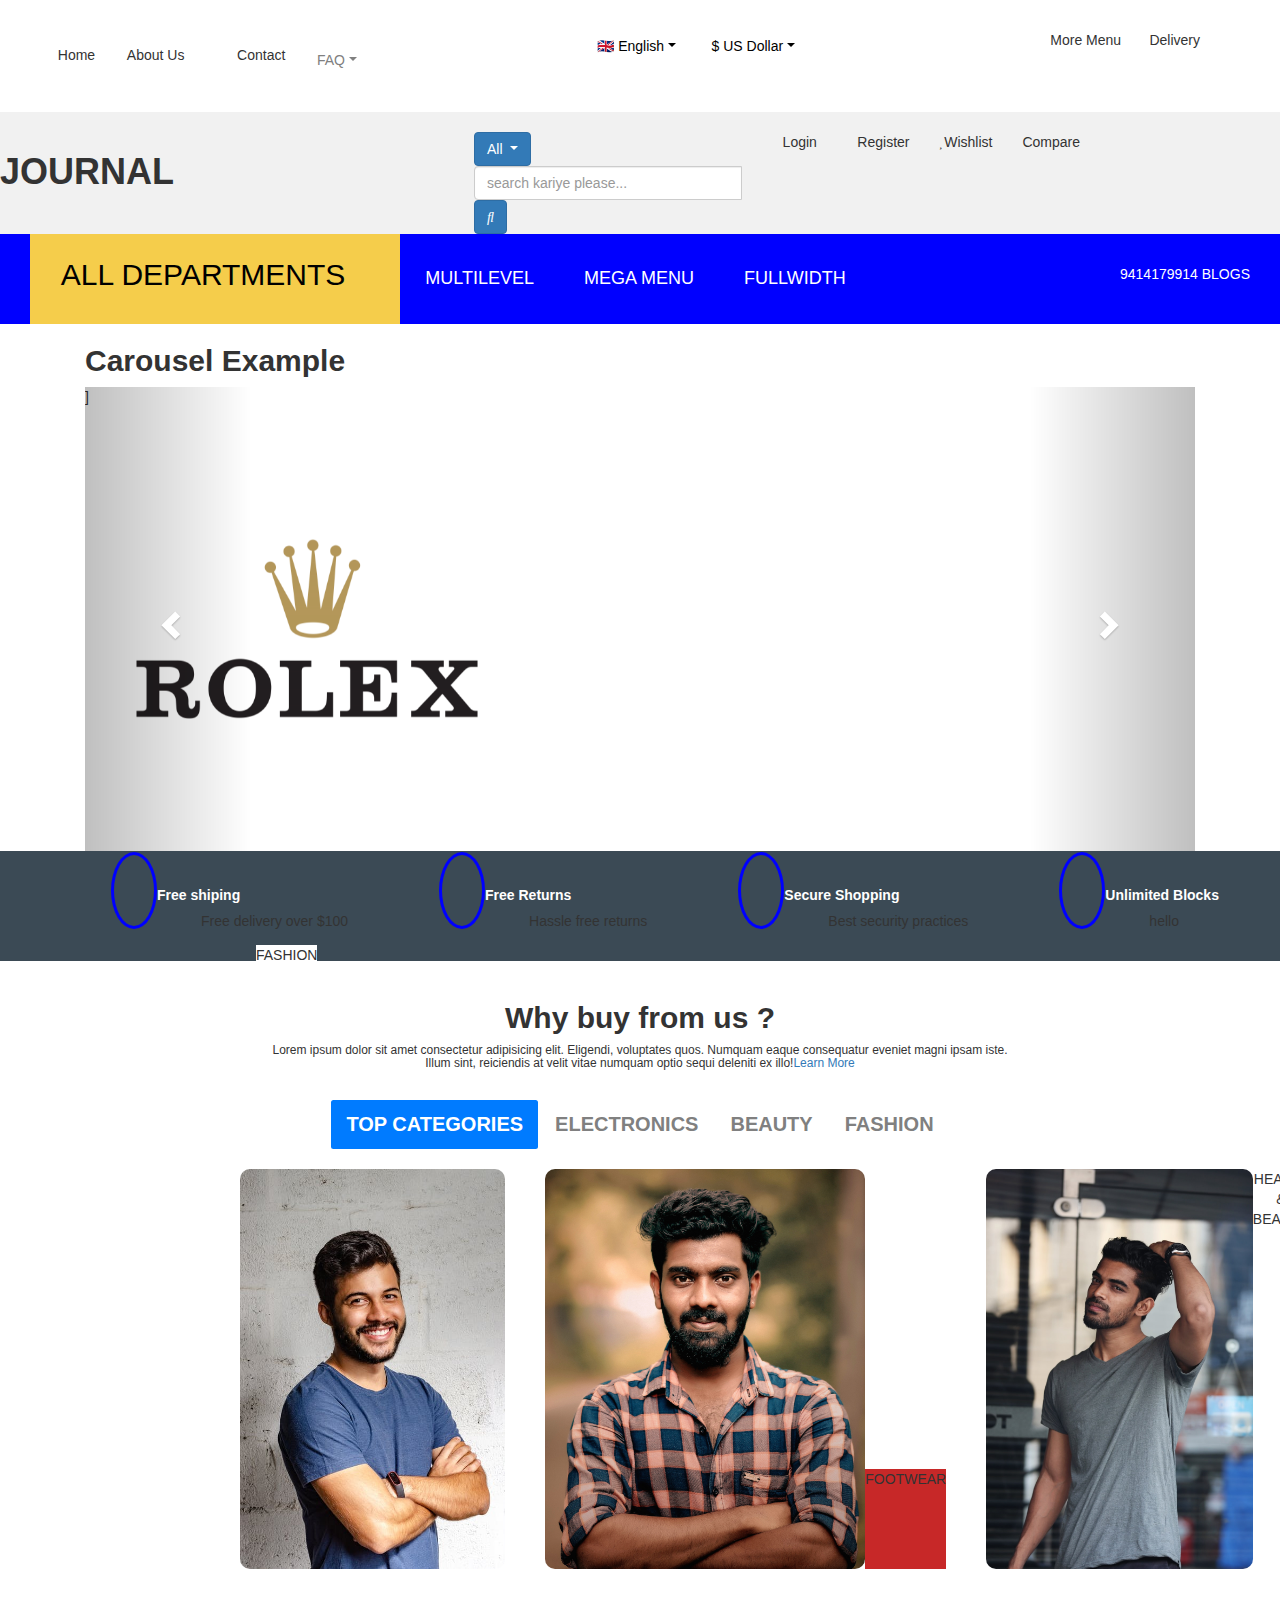
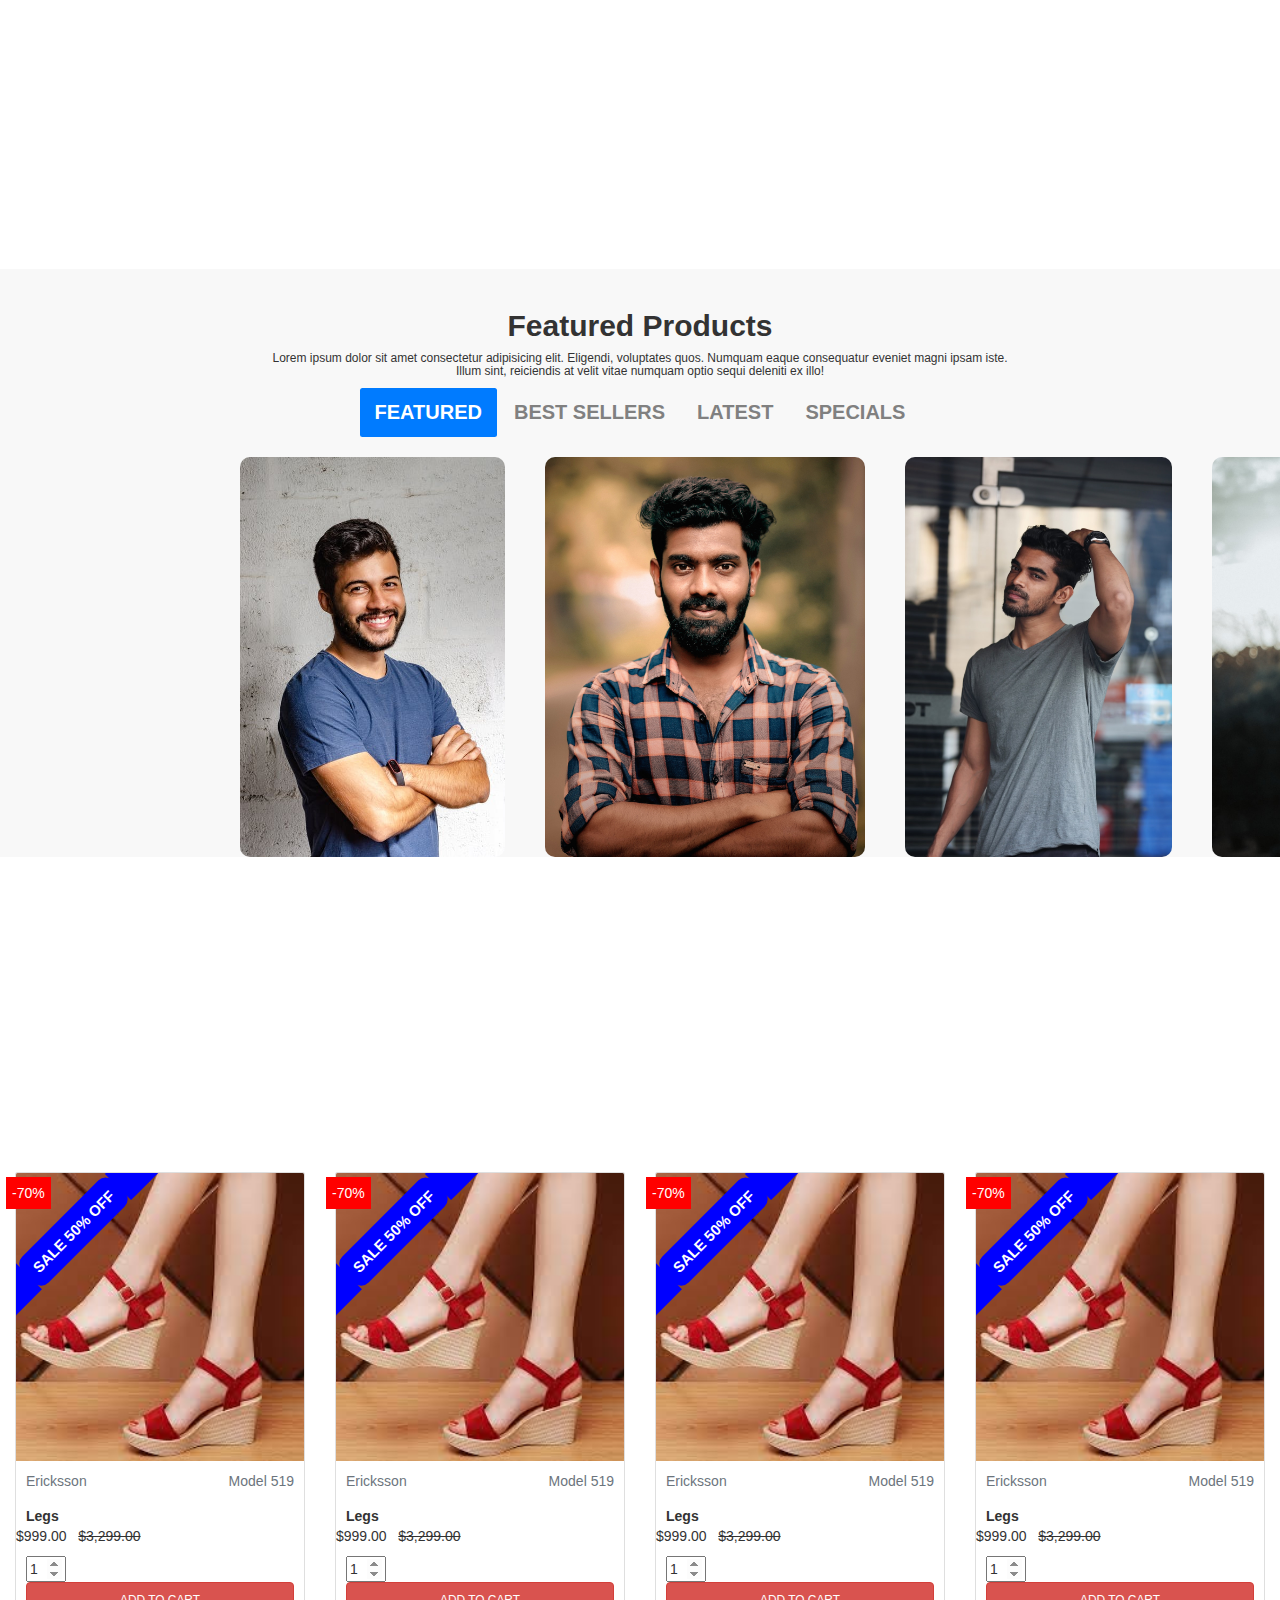
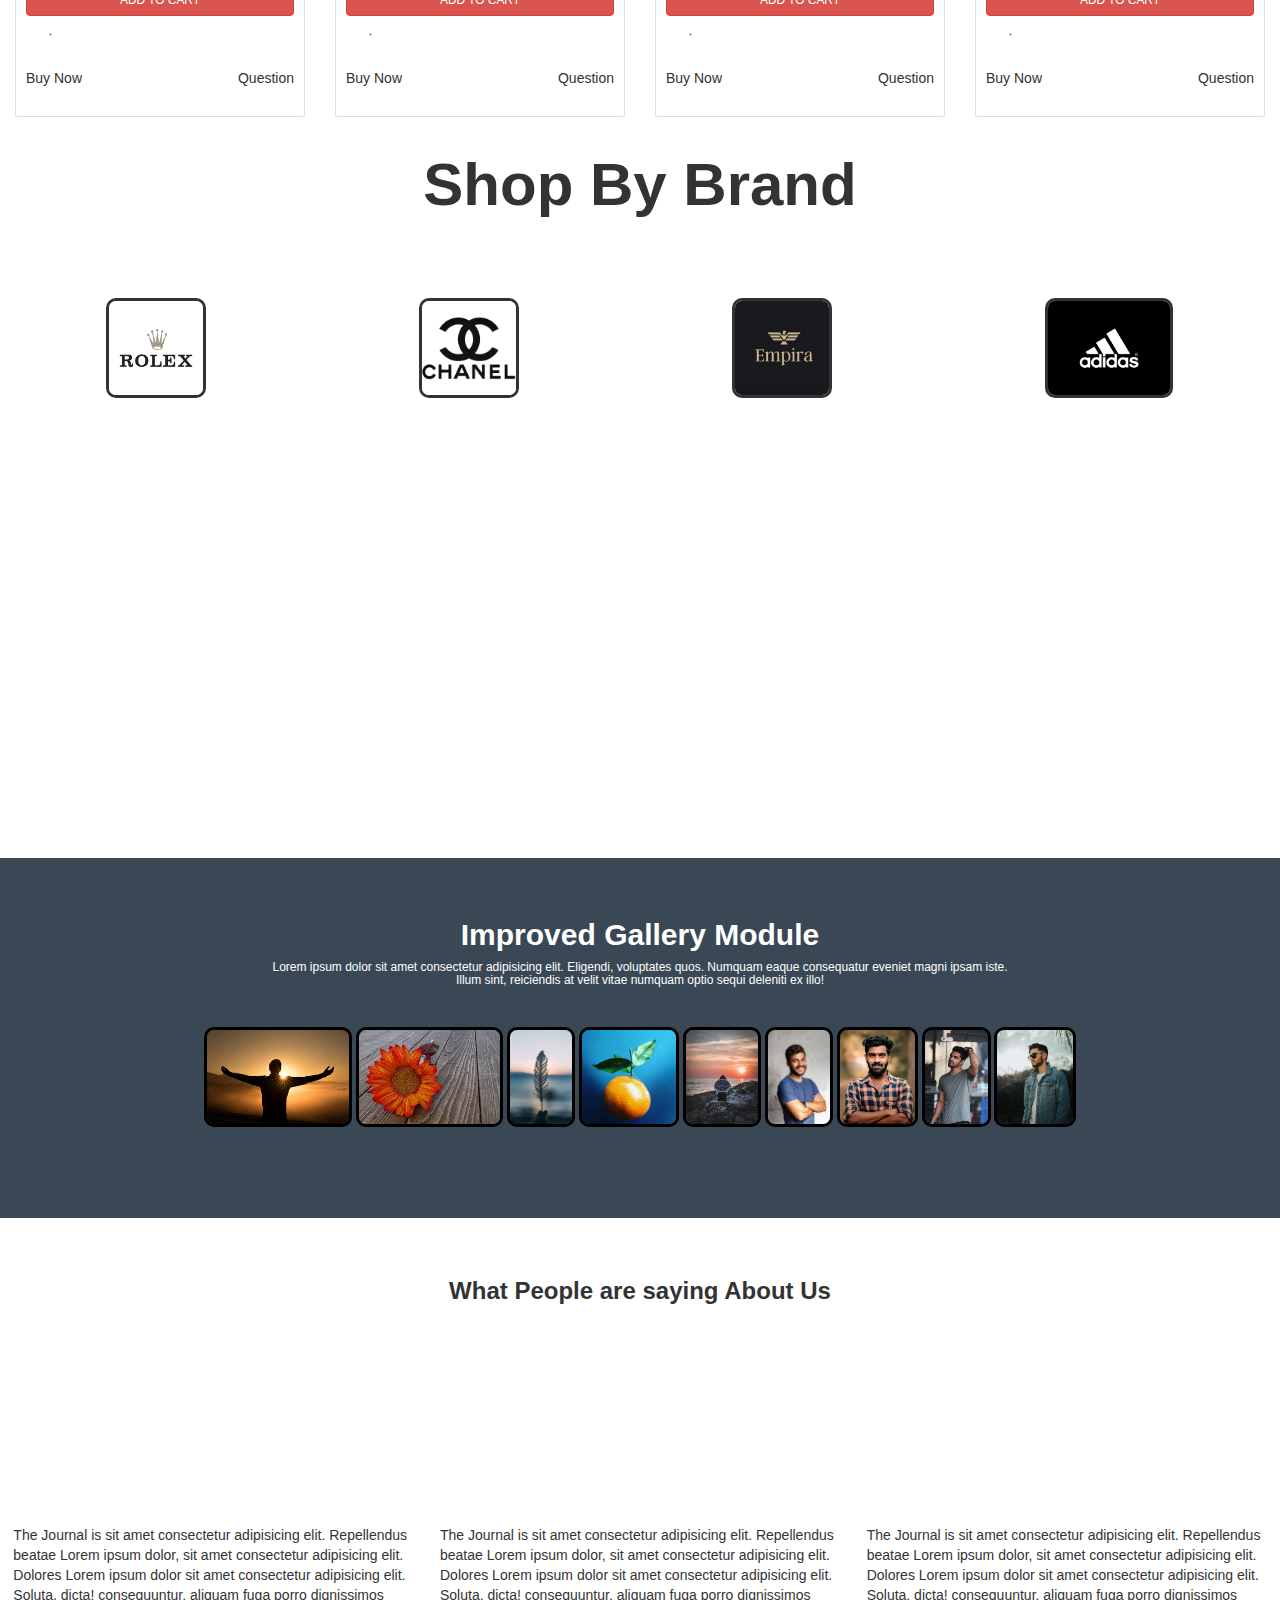
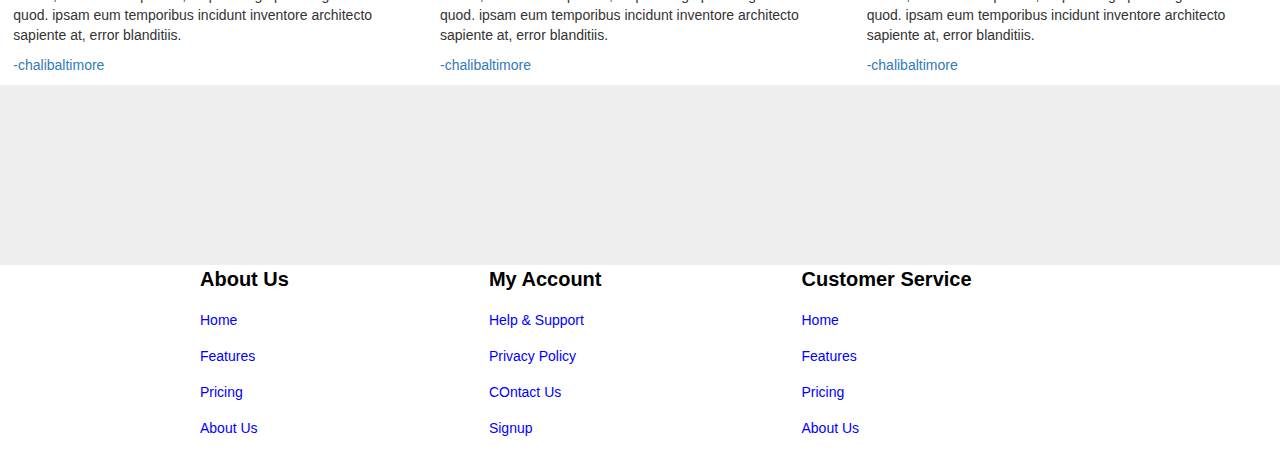
==== index.html @ fedacd88 "Add files via upload" ====
<!DOCTYPE html>
<html lang="en">
<head>
    <meta charset="UTF-8">
    <meta http-equiv="X-UA-Compatible" content="IE=edge">
    <meta name="viewport" content="width=device-width, initial-scale=1.0">
    <link rel="stylesheet" href="https://cdnjs.cloudflare.com/ajax/libs/font-awesome/6.1.1/css/all.min.css"
    integrity="sha512-KfkfwYDsLkIlwQp6LFnl8zNdLGxu9YAA1QvwINks4PhcElQSvqcyVLLD9aMhXd13uQjoXtEKNosOWaZqXgel0g=="
    crossorigin="anonymous" referrerpolicy="no-referrer" />
    
     <link rel="stylesheet" href="https://cdnjs.cloudflare.com/ajax/libs/font-awesome/4.7.0/css/font-awesome.min.css">
     <link rel="stylesheet" href="https://cdn.jsdelivr.net/npm/bootstrap@4.6.1/dist/css/bootstrap.min.css">
		<script src="https://cdn.jsdelivr.net/npm/jquery@3.6.0/dist/jquery.slim.min.js"></script>
		<script src="https://cdn.jsdelivr.net/npm/popper.js@1.16.1/dist/umd/popper.min.js"></script>
		<script src="https://cdn.jsdelivr.net/npm/bootstrap@4.6.1/dist/js/bootstrap.bundle.min.js"></script>
        <link rel="stylesheet" href="https://maxcdn.bootstrapcdn.com/bootstrap/3.4.1/css/bootstrap.min.css">
        <link rel="stylesheet" href="https://maxcdn.bootstrapcdn.com/bootstrap/3.4.1/css/bootstrap.min.css">
        <script src="https://ajax.googleapis.com/ajax/libs/jquery/3.6.3/jquery.min.js"></script>
        <script src="https://maxcdn.bootstrapcdn.com/bootstrap/3.4.1/js/bootstrap.min.js"></script>
     <link rel="stylesheet" href="style.css">
    <title>Document</title>
</head>
<body>
    <header>
        <div class="four">
            <a><i class="fa-solid fa-house fa-2x"></i>&nbsp;&nbsp;Home</a>
            <a><i class="fa-solid fa-award fa-2x"></i>&nbsp;&nbsp;About Us</a>
            <a><i class="fa-regular fa-envelope fa-2x"></i>&nbsp;&nbsp;Contact</a>
            <a class="btn btn-secondary dropdown-toggle" id="dropdownMenuButton" data-toggle="dropdown" aria-haspopup="true" aria-expanded="false"><i class="fa-sharp fa-regular fa-circle-question fa-2x"></i>&nbsp;&nbsp;FAQ</a>
        </div>
        <div class="drop">
            <a class="btn btn-secondary dropdown-toggle" id="dropdownMenuButton" data-toggle="dropdown" aria-haspopup="true" aria-expanded="false"> &#127468;&#127463; English</a>
            <a class="btn btn-secondary dropdown-toggle" id="dropdownMenuButton" data-toggle="dropdown" aria-haspopup="true" aria-expanded="false">$ US Dollar</a>
        </div>
        <div class="menu">
            <a><i class="fa-solid fa-user "></i><i class="fa-solid fa-bars"></i>  More Menu</a>
            <a><i class="fa-sharp fa-solid fa-truck"></i> Delivery</a>

        </div>
    </header>

    <div class="sec_1">
        <div class="journal">
            <h1>JOURNAL</h1>
        </div>
        <div class="input-group">
            <div>
            <button type="button" class="btn btn-primary dropdown-toggle" id="dropdownMenuButton" data-toggle="dropdown" aria-haspopup="true" aria-expanded="false">
                All
            </button>
            </div>  
            <div class="form-outline">
              <input type="search" id="form1" class="form-control" placeholder="search kariye please..."/>
              <label class="form-label" for="form1" placeholder="searchhh"></label>
            </div>
            <div class="srch_btn">
            <button type="button" class="btn btn-primary">
              <i class="fas fa-search"></i>
            </button>
            </div>
        </div>
        <div class="handle">
            <a><i class="fa-solid fa-user"></i>Login</a>
            <a><i class="fa-solid fa-pencil"></i>Register</a>
            <a><i class="fa-regular fa-heart"></i>Wishlist</a>
            <a><i class="fa-solid fa-arrow-right-arrow-left"></i>Compare</a>
        </div>
    </div>
    <div class="blue">
        <div class="dep_secs">
        <a class="dep"><i class="fa-solid fa-bars"></i> ALL DEPARTMENTS</a>
        <h4>MULTILEVEL</h4>
        <h4>MEGA MENU</h4>
        <h4>FULLWIDTH</h4>
        </div>
        <div class="blue_right">
            <a><i class="fa-solid fa-phone-volume"></i> 9414179914</a>
            <a><i class="fa-solid fa-message"></i> BLOGS</a>
        </div>
    </div>
    <div class="container" >
        <h2>Carousel Example</h2>
        <div id="myCarousel" class="carousel slide" data-ride="carousel">
          <!-- Indicators -->
          <ol class="carousel-indicators">
            <li data-target="#myCarousel" data-slide-to="0" class="active"></li>
            <li data-target="#myCarousel" data-slide-to="1"></li>
            <li data-target="#myCarousel" data-slide-to="2"></li>
          </ol>
      
          <!-- Wrapper for slides -->
          <div class="carousel-inner">
]           <div class="item active">
              <img src="rolex.png" alt="Los Angeles" style="width:40%; height: 60%;" >
            </div>
            <div class="item ">
              <img src="rolex.png" alt="Los Angeles" style="width:40%; height: 60%;">
              </div>
            <div class="item">
              <img src="rolex.png" alt="Los Angeles" style="width:40%; height: 60%;">
            </div>
          </div>
      
          <!-- Left and right controls -->
          <a class="left carousel-control" href="#myCarousel" data-slide="prev">
            <span class="glyphicon glyphicon-chevron-left"></span>
            <span class="sr-only">Previous</span>
          </a>
          <a class="right carousel-control" href="#myCarousel" data-slide="next">
            <span class="glyphicon glyphicon-chevron-right"></span>
            <span class="sr-only">Next</span>
          </a>
        </div>
      </div>
      </div>
    <div class="frees">
        <div class="listt">
            <i class="fa-solid fa-truck-fast fa-2x"></i>
            <span>
                <strong>Free shiping</strong>
            </span>
            <br>
            <p>Free delivery over $100</p>
         </div>
         <div class="listt">
            <i class="fa-solid fa-regular fa-people-pulling fa-2x"></i>
            <span>
                <strong>Free Returns</strong>
            </span>
            <br>
            <p>Hassle free returns</p>
         </div>
         <div class="listt">
            <i class="fa-solid fa-shop fa-2x"></i>
            <span>
                <strong>Secure Shopping</strong>
            </span>
            <br>
            <p>Best security practices</p>
         </div>
         <div class="listt">
            <i class="fa-solid fa-dice-d6 fa-2x"></i>
            <span>
                <strong>Unlimited Blocks</strong>
            </span>
            <br>
            <p>hello</p>
         </div>
    </div>
    <div class="why">
        <h2>Why buy from us ?</h2>
        <h6>Lorem ipsum dolor sit amet consectetur adipisicing elit. Eligendi, voluptates quos. Numquam eaque consequatur eveniet magni ipsam iste. <br>Illum sint, reiciendis at velit vitae numquam optio sequi deleniti ex illo!<a href="#">Learn More</a></h6>
        <ul class="nav nav-pills justify-content-center">
            <li class="nav-item">
              <a class="nav-link active" aria-current="page" href="#">TOP CATEGORIES</a>
            </li>
            <li class="nav-item">
              <a class="nav-link" href="#">ELECTRONICS</a>
            </li>
            <li class="nav-item">
              <a class="nav-link" href="#">BEAUTY</a>
            </li>
            <li class="nav-item">
                <a class="nav-link" href="#">FASHION</a>
            </li>
        </ul>

        <ul class="types_img">
            <li class="frst-image">
            <img src="pexels-photo-2379004.jpeg"></li>
            <div class="first_text">
                FASHION
            </div>
            <li><img src="Outdoors-man-portrait_(cropped).jpg"></li>
            <div class="sec_text">
                FOOTWEAR
            </div>
            <li><img src="photo-1552642986-ccb41e7059e7.jpeg"></li>
            <div>
                HEALTH & BEAUTY
            </div>
            <li><img src="photo-1600804889194-e6fbf08ddb39.jpeg"></li>
            <div>
                FASHION
            </div>
        </ul>
    </div>
    <div class="featured">
        <h2>Featured Products</h2>
        <h6>Lorem ipsum dolor sit amet consectetur adipisicing elit. Eligendi, voluptates quos. Numquam eaque consequatur eveniet magni ipsam iste. <br>Illum sint, reiciendis at velit vitae numquam optio sequi deleniti ex illo!</h6>
        <ul class="nav nav-pills justify-content-center">
            <li class="nav-item">
              <a class="nav-link active" aria-current="page" href="#">FEATURED</a>
            </li>
            <li class="nav-item">
              <a class="nav-link" href="#">BEST SELLERS</a>
            </li>
            <li class="nav-item">
              <a class="nav-link" href="#">LATEST</a>
            </li>
            <li class="nav-item">
                <a class="nav-link" href="#">SPECIALS</a>
            </li>
        </ul>

        <ul class="types_img">
            <li><img src="pexels-photo-2379004.jpeg"></li>
            <li><img src="Outdoors-man-portrait_(cropped).jpg"></li>
            <li><img src="photo-1552642986-ccb41e7059e7.jpeg"></li>
            <li><img src="photo-1600804889194-e6fbf08ddb39.jpeg"></li>
        </ul>
    </div>
    <div class="heyy1">    
    <div class="card position-relative m-4" style="width: 300px;">
        <div class="badge-overlay">
            <!-- Change Badge Position, Color, Text here-->
            <span class="top-left badge ">Sale 50% Off</span>
        </div>
        <span
            class="position-absolute top-10 start-100 translate-middle badge1  badge-danger">
            -70%
        </span>
        <img src="footwear.jpeg" class="card-img-top" width="100%">
        <div class="card-body pt-0 px-0">
            <div class="d-flex flex-row justify-content-between p-3 mid">
                <a class="d-flex flex-column text-muted mb-1">
                    Ericksson
                </a>
                <p class="d-flex flex-column text-muted mb-2">Model 519
                </p>
            </div>
            <strong class="pl-3">Legs</strong>
            <p>$999.00 &nbsp; <s>$3,299.00</s></p>
            <div class=" add mx-3 mt-3 d-block">
                <input type="number" class="quantity__input" value="1">
                
                <button type="button" class="btn btn-danger btn-block mb-1"><small>ADD TO
                        CART</small></button>&nbsp; &nbsp; &nbsp;
                <i class="fa-regular fa-heart mb-2"></i> &nbsp; &nbsp;
                <i class="fa-solid fa-arrow-right-arrow-left"></i>
            </div>
            <div class="d-flex flex-row justify-content-between p-3 mid">
                <p class="d-flex flex-column mb-1">
                    <i class="fa-solid fa-dollar" style="color: lightgreen;"></i>Buy Now
                </p>
                <p class="d-flex flex-column mb-2"><i class="fa-solid fa-question"
                        style="color: red;"></i>Question
                </p>
            </div>
        </div>
    </div>
    <div class="card position-relative m-4" style="width: 300px;">
        <div class="badge-overlay">
            <!-- Change Badge Position, Color, Text here-->
            <span class="top-left badge ">Sale 50% Off</span>
        </div>
        <span
            class="position-absolute top-10 start-100 translate-middle badge1  badge-danger">
            -70%
        </span>
        <img src="footwear.jpeg" class="card-img-top" width="100%">
        <div class="card-body pt-0 px-0">
            <div class="d-flex flex-row justify-content-between p-3 mid">
                <a class="d-flex flex-column text-muted mb-1">
                    Ericksson
                </a>
                <p class="d-flex flex-column text-muted mb-2">Model 519
                </p>
            </div>
            <strong class="pl-3">Legs</strong>
            <p>$999.00 &nbsp; <s>$3,299.00</s></p>
            <div class=" add mx-3 mt-3 d-block">
                <input type="number" class="quantity__input" value="1">
                
                <button type="button" class="btn btn-danger btn-block mb-1"><small>ADD TO
                        CART</small></button>&nbsp; &nbsp; &nbsp;
                <i class="fa-regular fa-heart mb-2"></i> &nbsp; &nbsp;
                <i class="fa-solid fa-arrow-right-arrow-left"></i>
            </div>
            <div class="d-flex flex-row justify-content-between p-3 mid">
                <p class="d-flex flex-column mb-1">
                    <i class="fa-solid fa-dollar" style="color: lightgreen;"></i>Buy Now
                </p>
                <p class="d-flex flex-column mb-2"><i class="fa-solid fa-question"
                        style="color: red;"></i>Question
                </p>
            </div>
        </div>
    </div>
    <div class="card position-relative m-4" style="width: 300px;">
        <div class="badge-overlay">
            <!-- Change Badge Position, Color, Text here-->
            <span class="top-left badge ">Sale 50% Off</span>
        </div>
        <span
            class="position-absolute top-10 start-100 translate-middle badge1  badge-danger">
            -70%
        </span>
        <img src="footwear.jpeg" class="card-img-top" width="100%">
        <div class="card-body pt-0 px-0">
            <div class="d-flex flex-row justify-content-between p-3 mid">
                <a class="d-flex flex-column text-muted mb-1">
                    Ericksson
                </a>
                <p class="d-flex flex-column text-muted mb-2">Model 519
                </p>
            </div>
            <strong class="pl-3">Legs</strong>
            <p>$999.00 &nbsp; <s>$3,299.00</s></p>
            <div class=" add mx-3 mt-3 d-block">
                <input type="number" class="quantity__input" value="1">
                
                <button type="button" class="btn btn-danger btn-block mb-1"><small>ADD TO
                        CART</small></button>&nbsp; &nbsp; &nbsp;
                <i class="fa-regular fa-heart mb-2"></i> &nbsp; &nbsp;
                <i class="fa-solid fa-arrow-right-arrow-left"></i>
            </div>
            <div class="d-flex flex-row justify-content-between p-3 mid">
                <p class="d-flex flex-column mb-1">
                    <i class="fa-solid fa-dollar" style="color: lightgreen;"></i>Buy Now
                </p>
                <p class="d-flex flex-column mb-2"><i class="fa-solid fa-question"
                        style="color: red;"></i>Question
                </p>
            </div>
        </div>
    </div>
    <div class="card position-relative m-4" style="width: 300px;">
        <div class="badge-overlay">
            <!-- Change Badge Position, Color, Text here-->
            <span class="top-left badge ">Sale 50% Off</span>
        </div>
        <span
            class="position-absolute top-10 start-100 translate-middle badge1  badge-danger">
            -70%
        </span>
        <img src="footwear.jpeg" class="card-img-top" width="100%">
        <div class="card-body pt-0 px-0">
            <div class="d-flex flex-row justify-content-between p-3 mid">
                <a class="d-flex flex-column text-muted mb-1">
                    Ericksson
                </a>
                <p class="d-flex flex-column text-muted mb-2">Model 519
                </p>
            </div>
            <strong class="pl-3">Legs</strong>
            <p>$999.00 &nbsp; <s>$3,299.00</s></p>
            <div class=" add mx-3 mt-3 d-block">
                <input type="number" class="quantity__input" value="1">
                
                <button type="button" class="btn btn-danger btn-block mb-1"><small>ADD TO
                        CART</small></button>&nbsp; &nbsp; &nbsp;
                <i class="fa-regular fa-heart mb-2"></i> &nbsp; &nbsp;
                <i class="fa-solid fa-arrow-right-arrow-left"></i>
            </div>
            <div class="d-flex flex-row justify-content-between p-3 mid">
                <p class="d-flex flex-column mb-1">
                    <i class="fa-solid fa-dollar" style="color: lightgreen;"></i>Buy Now
                </p>
                <p class="d-flex flex-column mb-2"><i class="fa-solid fa-question"
                        style="color: red;"></i>Question
                </p>
            </div>
        </div>
    </div>
</div>
<!-- Shop by Brand -->
    <div class="brand">
        <h2>Shop By Brand</h2>

        <div class="logos">
            <img src="rolex.png">
            <img src="chanel_logo_the_branding_journal.jpg">
            <img src="Empira_Compressed-350x350.jpg">
            <img src="2_big1.png">
        </div>
    </div>
    <div class="gallery">
        <h2>Improved Gallery Module</h2>
        <h6>Lorem ipsum dolor sit amet consectetur adipisicing elit. Eligendi, voluptates quos. Numquam eaque consequatur eveniet magni ipsam iste. <br>Illum sint, reiciendis at velit vitae numquam optio sequi deleniti ex illo!</h6>
        <div class="gallery_logo">
            <img src="images (1).jpeg">
            <img src="images.jpeg">
            <img src="photo-1503919275948-1f118d8ecf0b.jpeg">
            <img src="photo-1509391618207-32f1fa13c1d2.jpeg">
            <img src="photo-1533139502658-0198f920d8e8.jpeg">
            <img src="pexels-photo-2379004.jpeg"></li>
            <img src="Outdoors-man-portrait_(cropped).jpg">
            <img src="photo-1552642986-ccb41e7059e7.jpeg">
            <img src="photo-1600804889194-e6fbf08ddb39.jpeg">
        </div>
    </div>
    <h3>What People are saying About Us</h3>

    <div class="saying">
        <div class="auth1">
            <i class="fa-solid fa-quote-left"></i>
            <p>The Journal is sit amet consectetur adipisicing elit. Repellendus beatae Lorem ipsum
            dolor, sit amet consectetur adipisicing elit. Dolores Lorem ipsum dolor sit amet
            consectetur adipisicing elit. Soluta, dicta! consequuntur, aliquam fuga porro
            dignissimos quod. ipsam eum temporibus incidunt inventore architecto sapiente at, error
            blanditiis.</p>
            <a href="" class="author">
                <p> -chalibaltimore</p>
            </a>
        </div>      
        <div class="auth1">
            <i class="fa-solid fa-quote-left"></i>
            <p>The Journal is sit amet consectetur adipisicing elit. Repellendus beatae Lorem ipsum
            dolor, sit amet consectetur adipisicing elit. Dolores Lorem ipsum dolor sit amet
            consectetur adipisicing elit. Soluta, dicta! consequuntur, aliquam fuga porro
            dignissimos quod. ipsam eum temporibus incidunt inventore architecto sapiente at, error
            blanditiis.</p>
            <a href="" class="author">
                <p> -chalibaltimore</p>
            </a>
        </div> 
        <div class="auth1">
            <i class="fa-solid fa-quote-left"></i>
            <p>The Journal is sit amet consectetur adipisicing elit. Repellendus beatae Lorem ipsum
            dolor, sit amet consectetur adipisicing elit. Dolores Lorem ipsum dolor sit amet
            consectetur adipisicing elit. Soluta, dicta! consequuntur, aliquam fuga porro
            dignissimos quod. ipsam eum temporibus incidunt inventore architecto sapiente at, error
            blanditiis.</p>
            <a href="" class="author">
                <p> -chalibaltimore</p>
            </a>
        </div>     
        
    </div>
    <div class="down_logo">

        <i class="fab fa-facebook fa-4x"></i>
        <i class="fab fa-twitter fa-4x"></i>
        <i class="fab fa-twitch fa-4x"></i>
        <i class="fa-brands fa-instagram fa-4x"></i>
        <i class="fa-brands fa-linkedin-in fa-4x"></i>
        <i class="fa-brands fa-youtube fa-4x"></i>
    </div>
    <div class="footer1">
        <div class="footer">
          <ul>
            <li><a class="top">About Us</a></li>   
            <li><a>Home</a></li>
            <li><a>Features</a></li>
            <li><a>Pricing</a></li>
            <li><a>About Us</a></li>
        </ul>
        </div>
        <div class="footer">
        <ul>
          <li><a class="top">My Account</a></li>   
          <li><a>Help & Support</a></li>
          <li><a>Privacy Policy</a></li>
          <li><a>COntact Us</a></li>
          <li><a>Signup</a></li>    
      </ul>
      </div>
        <div class="footer">
          <ul>
            <li><a class="top">Customer Service</a></li>   
            <li><a>Home</a></li>
            <li><a>Features</a></li>
            <li><a>Pricing</a></li>
            <li><a>About Us</a></li>
          </ul>
        </div>
      </div>
</body>
</html>
---- style.css ----
.four a{
    padding-left: 20px;
    color:gray;
    background-color: white;
    border: 0;

}
header{
    display: flex;
    justify-content: space-between;
    margin: 30px;
}

.drop a{
    padding-left: 20px;
    background-color:white;
    color: black;
    border: 0;
}

.menu a{
    padding-left: 10px;
}
.menu{
    margin-right: 50px;
}

.sec_1{
    background-color: rgb(241, 241, 241);
    display: flex;
    justify-content: space-between;
    padding-top: 20px;
}
.journal h1{
    font-weight: bold;
    padding-right: 300px;
}
.handle{
    display: flex;
    padding-right: 200px;
}
.handle a{
    padding-left: 30px;
}

.handle a i{
    border-radius:100%;
}

.blue{
    background-color: blue;
    color:white;
    display: flex;
    padding-left: 30px;
    justify-content: space-between;
}
.dep_secs{
    display: flex;
}

.blue h4{
    padding: 25px;
}
.blue .dep{
    font-size: 30px;
    padding-top: 20px;
    padding-right: 55px;
    color: black;
    background-color: rgb(245, 205, 75);
    text-decoration: none;
}

.blue_right{
    padding-top: 30px;
    padding-right: 30px;
}
.frees{
    display: flex;
    background-color:rgba(59,74,85,255);
    padding: 20px;    
    justify-content: space-evenly;
}
.listt strong{
    color: white;
}
.listt i{
    padding: 13px 2px;
    color:orangered;
    padding: 20px;
    border-radius:50%;
    border: solid blue;   
}
.listt {
    padding-left: 50px;
}
.listt p{
    padding-left: 90px;
}

.why{
    padding-top: 20px;
    text-align: center;
    margin-bottom: 300px;
}
h2{
    font-weight: bold;
}

.nav li a{ 
    color:gray;
    font-weight: bold;
    font-size: 20px;
}
.why .nav{
    padding-top: 20px;
}
.types_img{
    display: flex;
    padding-top: 20px;
    padding-left: 200px;
}
.types_img li{
    list-style: none;
    padding-left: 40px;
}
.types_img li img{
    border-radius: 10px;
    height:400px;
}
.first_text{
    position:absolute;
    top: 105%;
    left:20%;
    background-color:white;
}
.sec_text{
    margin-top: 300px;
    right: 90%;
    background-color:rgb(199, 40, 40);
    
}
.featured{
    padding-top: 20px;
    text-align: center;
    margin-bottom: 300px;
    background-color: rgba(248,248,248,255);
}

.category{
    background-color: rgba(238,242,245,255);
    padding-top: 20px;
    height: 80vh;
    text-align: center;
    margin-bottom: 300px;
}

.cat_types_img{
    display: flex;
    padding-top: 40px;
    justify-content: space-around;
}
.types_img{
    display: flex;
    padding-top: 20px;
    padding-left: 200px;
}
.cat_types_img li{
    list-style: none;
    padding-left: 40px;
}
.cat_types_img li img{
    border-radius: 10px;
    height:400px;
}

.brand h2{
    font-size: 60px;
    font-weight: bold;
    text-align: center;
}

.logos{
    padding-top: 70px;
    height: 70vh;
    display: flex;
    justify-content: space-around;
}
.logos img{
    border-radius: 10px;
    border: solid;
    height: 100px;
    filter: grayscale(70%);
}


.gallery{
    padding-top: 40px;
    height: 40vh;
    justify-content: space-around;
    text-align: center;
    background-color: rgba(58,72,85,255);
    color: white;
}
.gallery_logo{
    padding-top: 30px;
}

.gallery_logo img{
    border-radius: 10px;
    border: solid black;
    height: 100px;
}

h3{
    font-weight: bold;
    padding-top: 40px;
    text-align: center;
}
.saying{
    display: flex;
    justify-content: space-around;
}

.auth1{
    width:400px;
    padding-top: 40px;
        
}


.auth1 i{
    font-size: 120px;
    color: rgb(255, 94, 0);
}

.badge1{
    z-index: 100;
    background-color: red;
    color: white;
    border-radius: 0%;
    padding: 6px;
    margin: 4px -10px;
}
.badge-overlay {
    position: absolute;
    left: 0%;
    top: 0px;
    width: 100%;
    height: 100%;
    overflow: hidden;
    pointer-events: none;
    z-index: 100;
    -webkit-transition: width 1s ease, height 1s ease;
    -moz-transition: width 1s ease, height 1s ease;
    -o-transition: width 1s ease, height 1s ease;
    transition: width 0.4s ease, height 0.4s ease
}

/* ================== Badge CSS ========================*/
.badge {
    margin: 0;
    padding: 0;
    color: white;
    padding: 10px 10px;
    font-size: 15px;
    font-family: Arial, Helvetica, sans-serif;
    text-align: center;
    line-height: normal;
    text-transform: uppercase;
    background: blue;
}
.badge::before, .badge::after {
    content: '';
    position: absolute;
    top: 0;
    margin: 0 -1px;
    width: 100%;
    height: 100%;
    background: blue;
    min-width: 55px
}

.badge::before {
    right: 100%
}

.badge::after {
    left: 100%
}

.top-left {
    position: absolute;
    top: 0;
    left: 0;
    -ms-transform: translateX(-30%) translateY(0%) rotate(-45deg);
    -webkit-transform: translateX(-30%) translateY(0%) rotate(-45deg);
    transform: translateX(-30%) translateY(0%) rotate(-45deg);
    -ms-transform-origin: top right;
    -webkit-transform-origin: top right;
    transform-origin: top right;
}
input[type='number']{
    width: 40px;
} 
input[type=number]::-webkit-inner-spin-button, 
input[type=number]::-webkit-outer-spin-button {
  opacity: 1;
}


.heyy1{
    display: flex;
    justify-content: space-around;
}

/* .cards{
    position: relative;
    display: flex;
}
/* 
.cards .img-box img{
    width: 90%;
    height: 300px;
}
.text-section p{
    height: 20px;
    width: 10%;
    color: blue;
    position: absolute;
    top: 50%;
    left:8%;
} */ */

.down_logo i{
    text-align: center;
    justify-content: space-between;
}

.down_logo{
    color:blue;
    background-color: rgba(238,238,238,255);
    text-align: center;
    padding-top: 50px;
    height: 20vh;
}
.footer .top{
    font-weight: bold;
    font-size: 20px;
    color: black;
    list-style-type: none;
}

.footer ul{
    list-style-type: none;
    text-align: left;
    padding-left: 200px;

}

.footer ul li{
    padding-bottom: 16px;
    color: blue;
}

.footer1{
    display: flex;
}

.footer i{
    opacity: 0.6;
}

.niche{
    display: flex;
    justify-content: space-between;
    margin-left: auto;
}
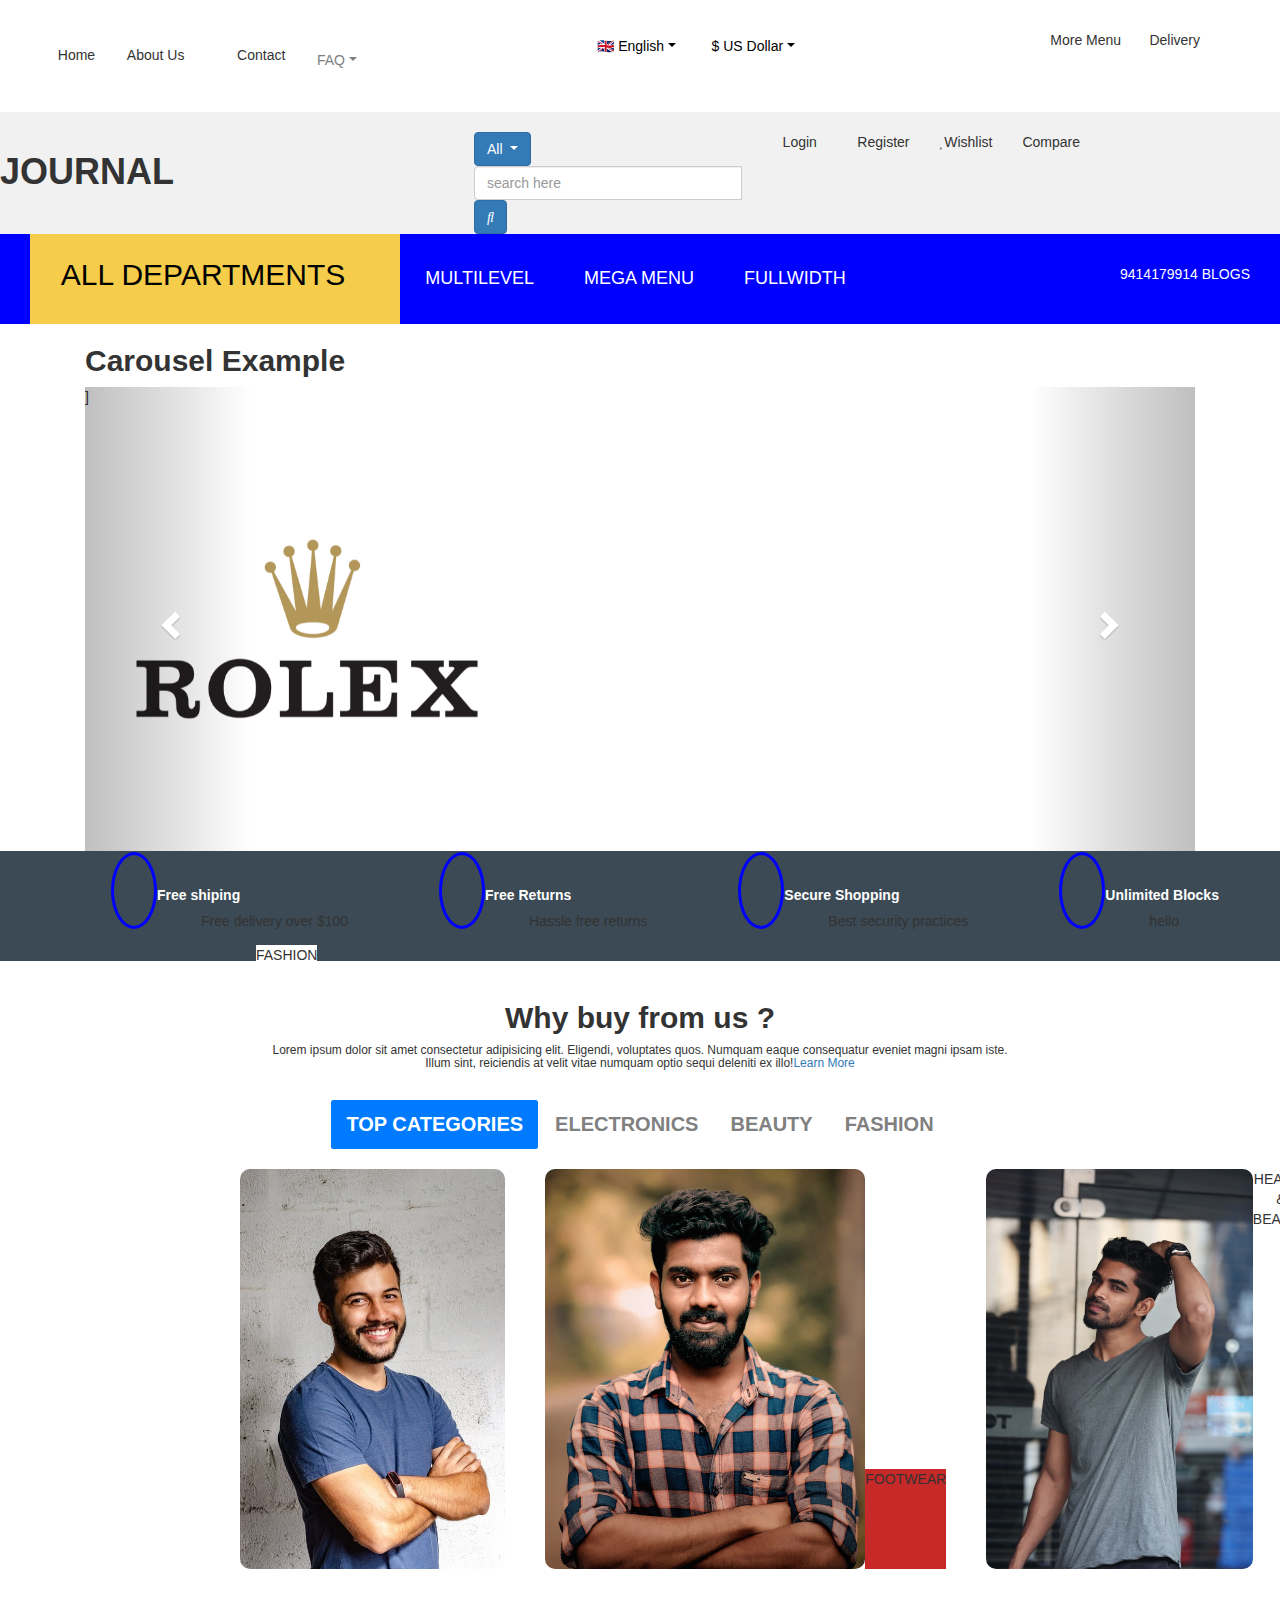
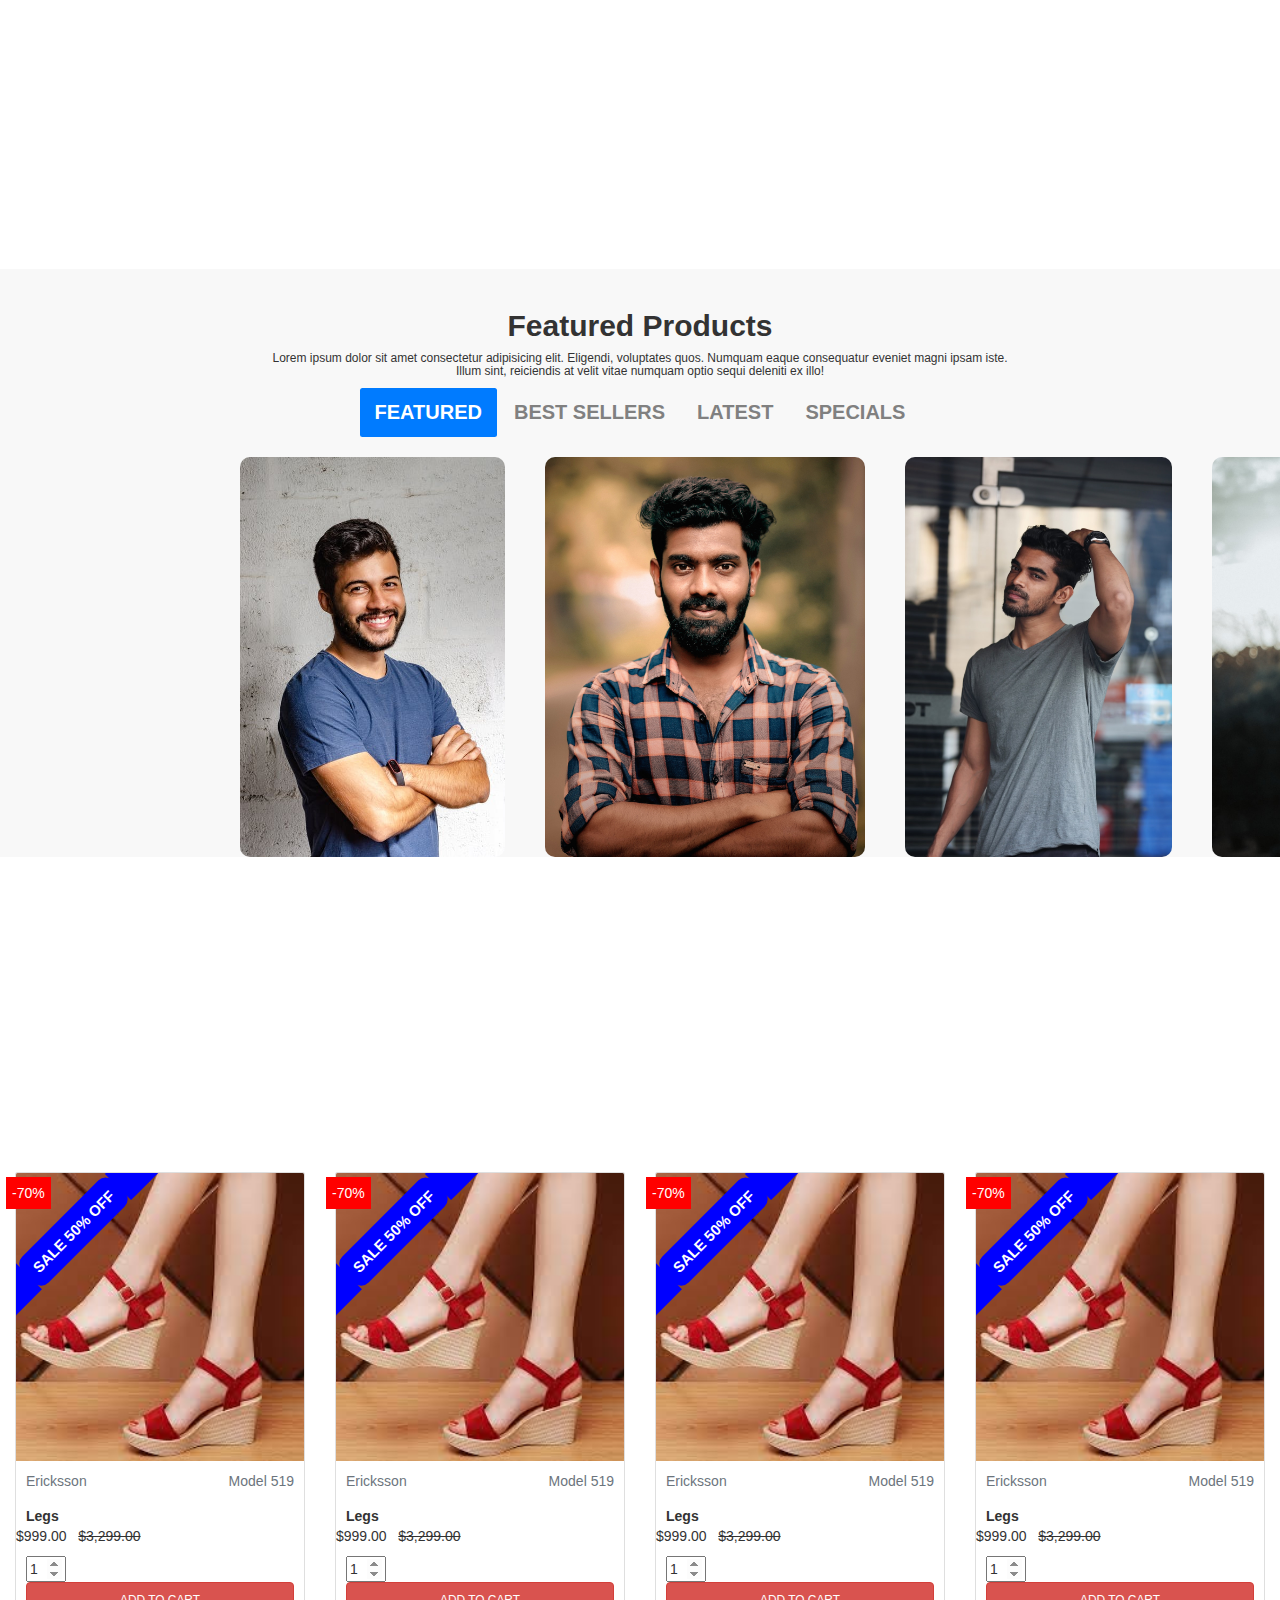
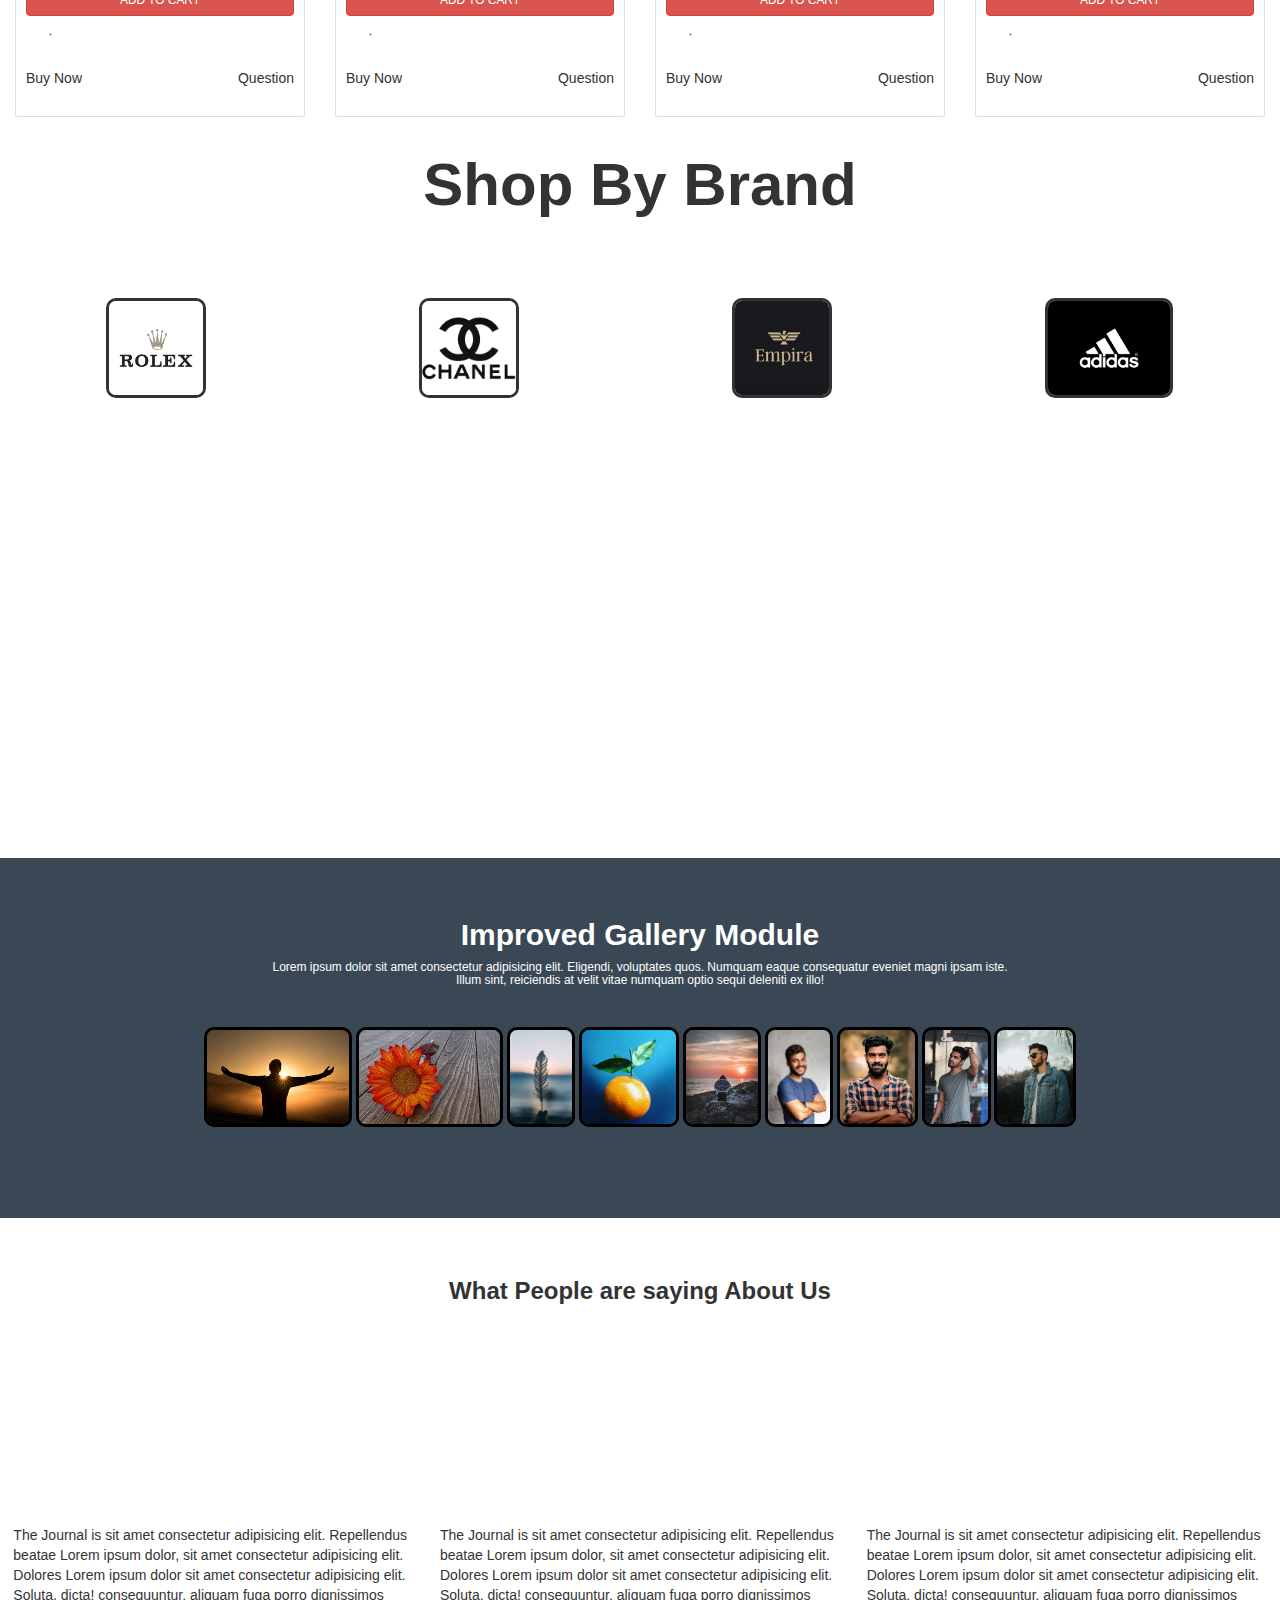
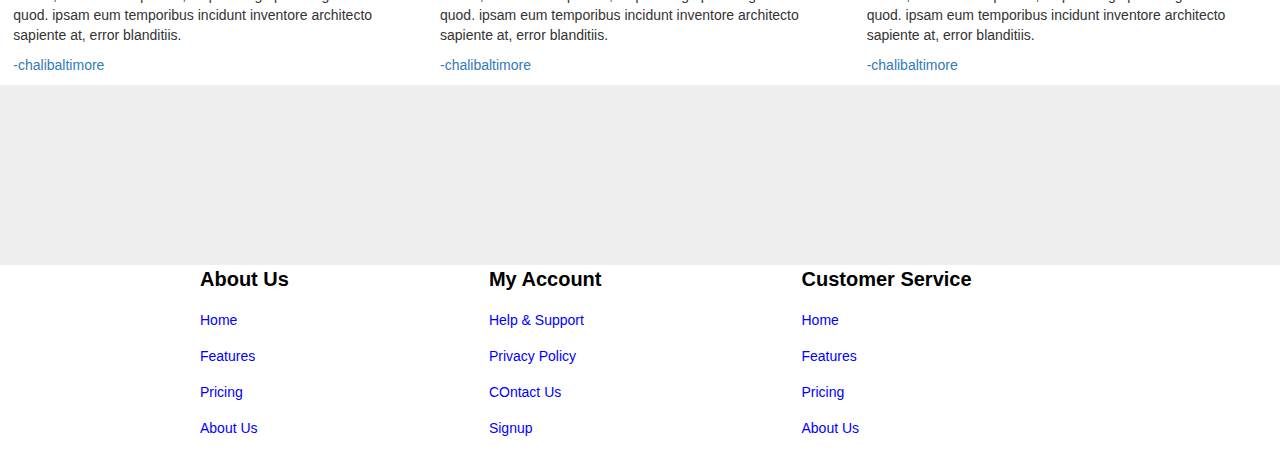
==== commit 9bd66263: "Update index.html" ====
--- a/index.html
+++ b/index.html
@@ -50,7 +50,7 @@
             </button>
             </div>  
             <div class="form-outline">
-              <input type="search" id="form1" class="form-control" placeholder="search kariye please..."/>
+              <input type="search" id="form1" class="form-control" placeholder="search here"/>
               <label class="form-label" for="form1" placeholder="searchhh"></label>
             </div>
             <div class="srch_btn">
@@ -467,4 +467,4 @@
         </div>
       </div>
 </body>
-</html>+</html>
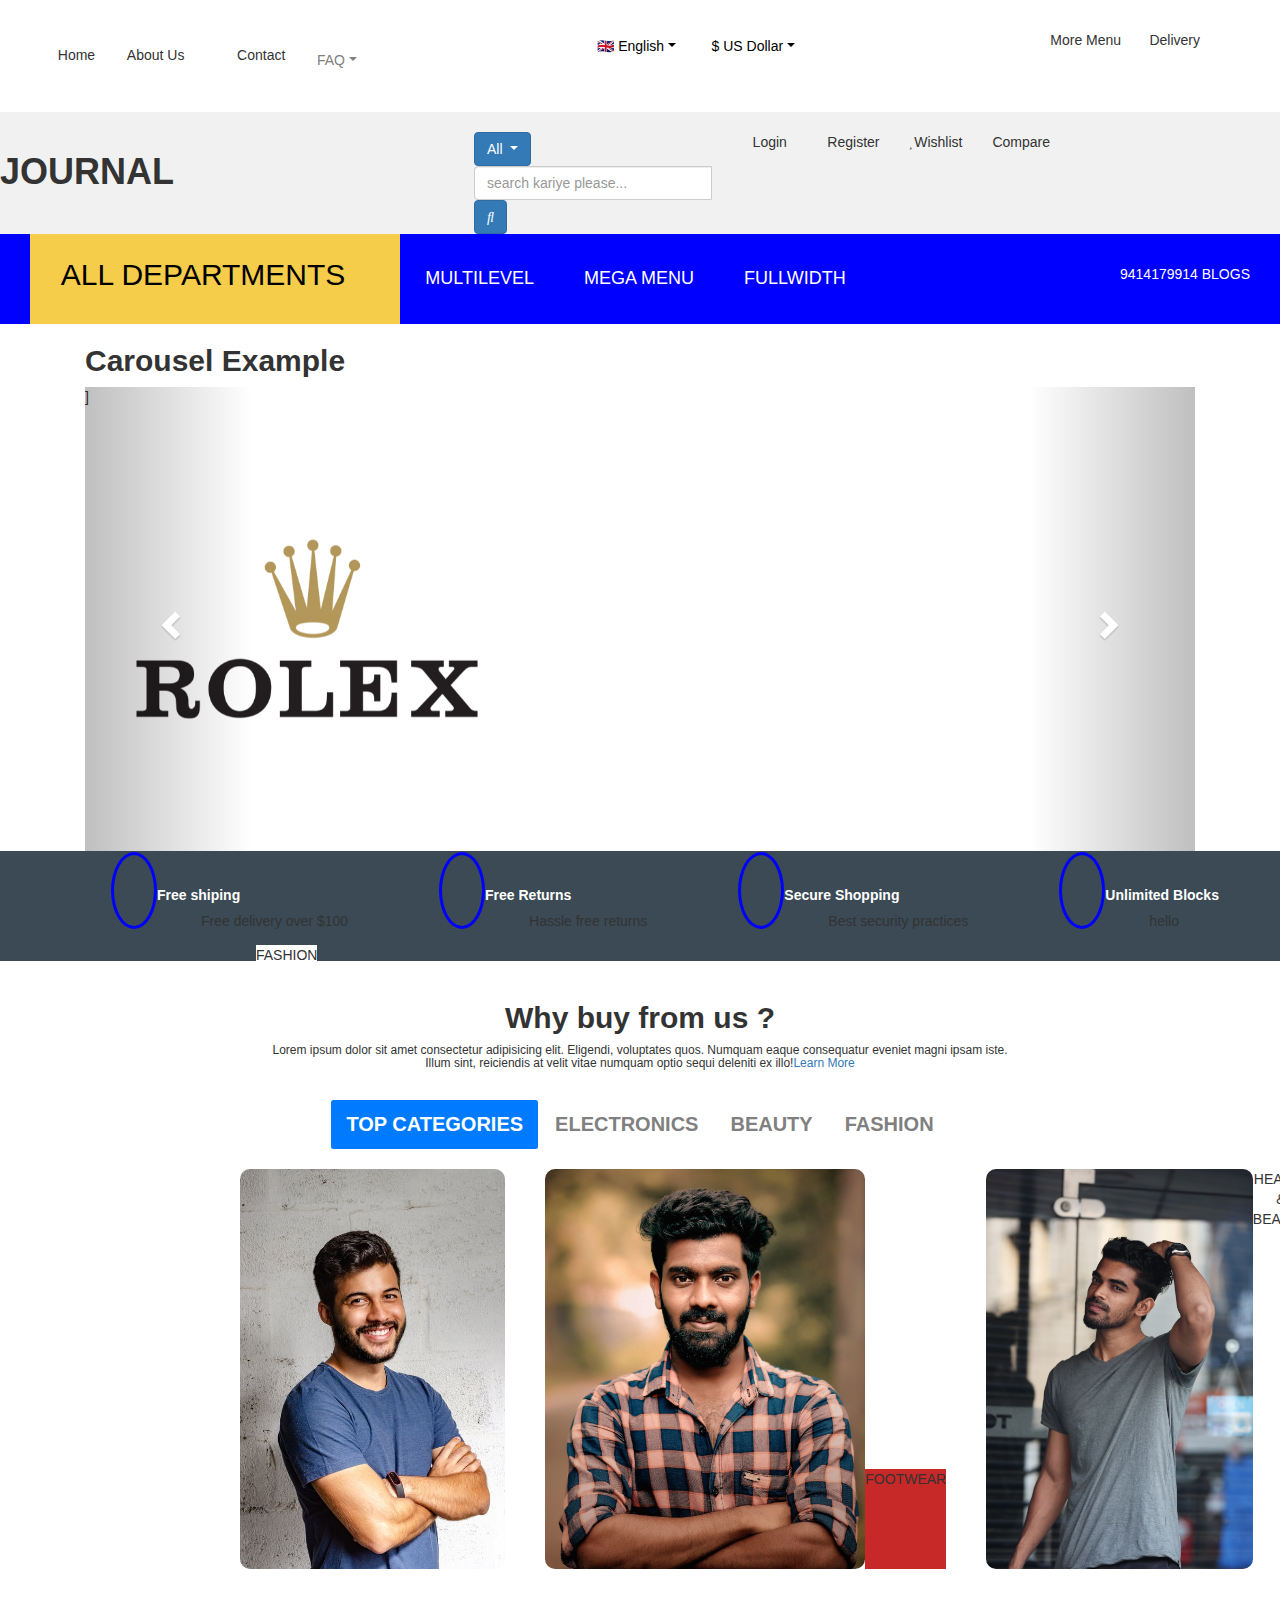
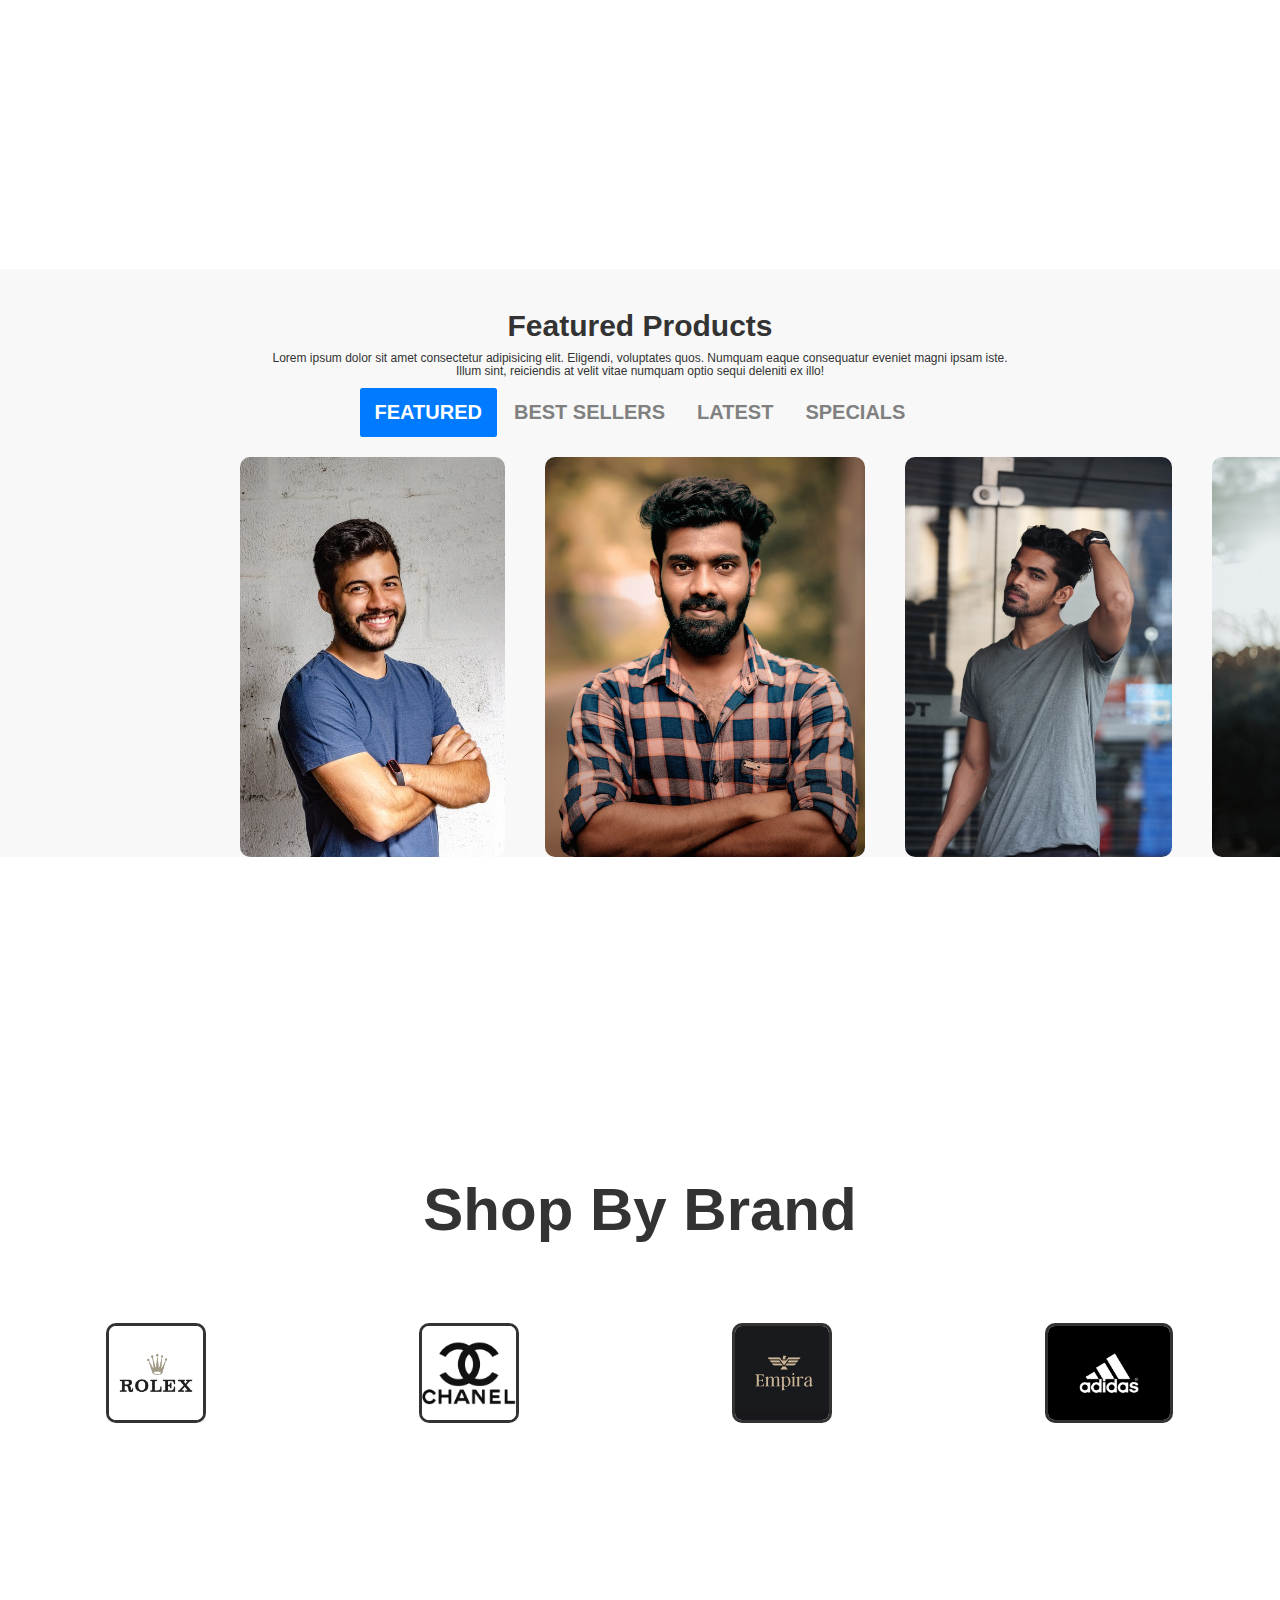
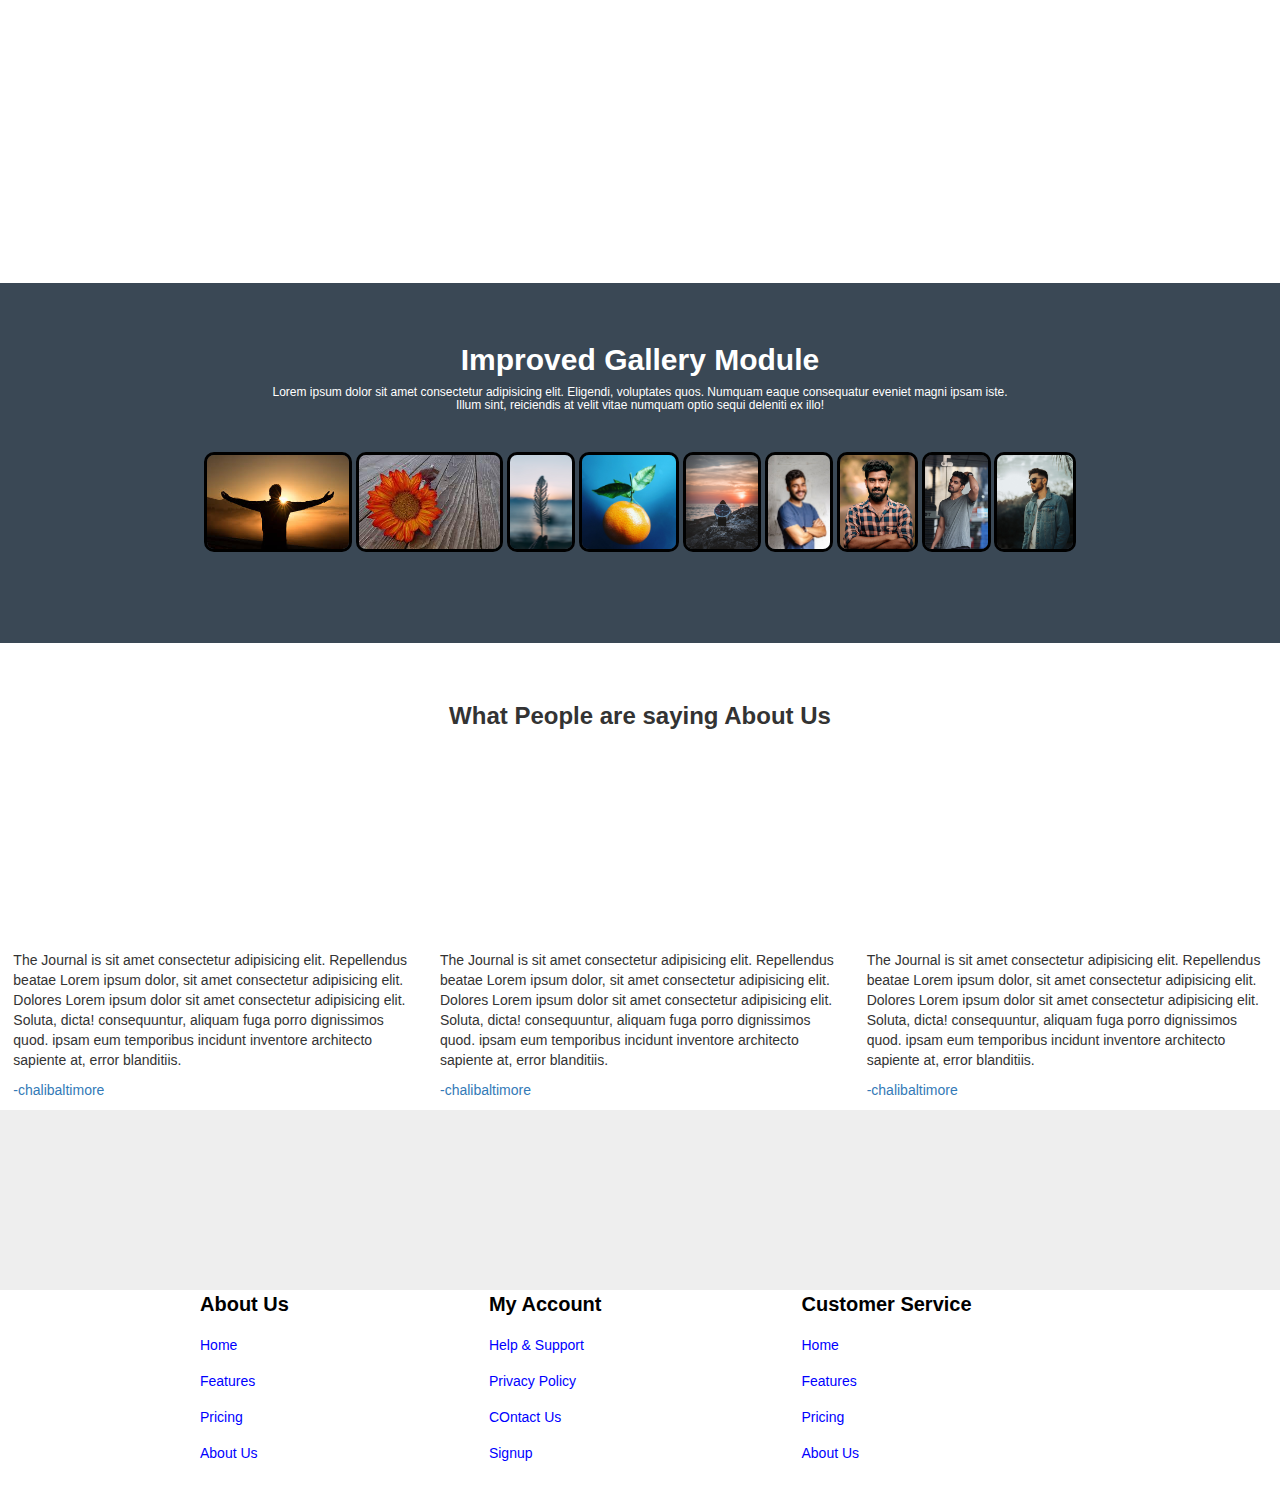
==== commit 516e08e4: "Update index.html" ====
--- a/index.html
+++ b/index.html
@@ -50,7 +50,7 @@
             </button>
             </div>  
             <div class="form-outline">
-              <input type="search" id="form1" class="form-control" placeholder="search here"/>
+              <input type="search" id="form1" class="form-control" placeholder="search kariye please..."/>
               <label class="form-label" for="form1" placeholder="searchhh"></label>
             </div>
             <div class="srch_btn">
@@ -64,7 +64,9 @@
             <a><i class="fa-solid fa-pencil"></i>Register</a>
             <a><i class="fa-regular fa-heart"></i>Wishlist</a>
             <a><i class="fa-solid fa-arrow-right-arrow-left"></i>Compare</a>
-        </div>
+            <a><i class="fa-solid fa-cart-shopping fa-2x"></i></a>
+        </div>
+        <div class="cart"></div>
     </div>
     <div class="blue">
         <div class="dep_secs">
@@ -113,7 +115,7 @@
         </div>
       </div>
       </div>
-    <div class="frees">
+    <div class="frees navbar-expand-lg">
         <div class="listt">
             <i class="fa-solid fa-truck-fast fa-2x"></i>
             <span>
@@ -210,160 +212,13 @@
             <li><img src="photo-1600804889194-e6fbf08ddb39.jpeg"></li>
         </ul>
     </div>
-    <div class="heyy1">    
-    <div class="card position-relative m-4" style="width: 300px;">
-        <div class="badge-overlay">
-            <!-- Change Badge Position, Color, Text here-->
-            <span class="top-left badge ">Sale 50% Off</span>
-        </div>
-        <span
-            class="position-absolute top-10 start-100 translate-middle badge1  badge-danger">
-            -70%
-        </span>
-        <img src="footwear.jpeg" class="card-img-top" width="100%">
-        <div class="card-body pt-0 px-0">
-            <div class="d-flex flex-row justify-content-between p-3 mid">
-                <a class="d-flex flex-column text-muted mb-1">
-                    Ericksson
-                </a>
-                <p class="d-flex flex-column text-muted mb-2">Model 519
-                </p>
-            </div>
-            <strong class="pl-3">Legs</strong>
-            <p>$999.00 &nbsp; <s>$3,299.00</s></p>
-            <div class=" add mx-3 mt-3 d-block">
-                <input type="number" class="quantity__input" value="1">
-                
-                <button type="button" class="btn btn-danger btn-block mb-1"><small>ADD TO
-                        CART</small></button>&nbsp; &nbsp; &nbsp;
-                <i class="fa-regular fa-heart mb-2"></i> &nbsp; &nbsp;
-                <i class="fa-solid fa-arrow-right-arrow-left"></i>
-            </div>
-            <div class="d-flex flex-row justify-content-between p-3 mid">
-                <p class="d-flex flex-column mb-1">
-                    <i class="fa-solid fa-dollar" style="color: lightgreen;"></i>Buy Now
-                </p>
-                <p class="d-flex flex-column mb-2"><i class="fa-solid fa-question"
-                        style="color: red;"></i>Question
-                </p>
-            </div>
-        </div>
-    </div>
-    <div class="card position-relative m-4" style="width: 300px;">
-        <div class="badge-overlay">
-            <!-- Change Badge Position, Color, Text here-->
-            <span class="top-left badge ">Sale 50% Off</span>
-        </div>
-        <span
-            class="position-absolute top-10 start-100 translate-middle badge1  badge-danger">
-            -70%
-        </span>
-        <img src="footwear.jpeg" class="card-img-top" width="100%">
-        <div class="card-body pt-0 px-0">
-            <div class="d-flex flex-row justify-content-between p-3 mid">
-                <a class="d-flex flex-column text-muted mb-1">
-                    Ericksson
-                </a>
-                <p class="d-flex flex-column text-muted mb-2">Model 519
-                </p>
-            </div>
-            <strong class="pl-3">Legs</strong>
-            <p>$999.00 &nbsp; <s>$3,299.00</s></p>
-            <div class=" add mx-3 mt-3 d-block">
-                <input type="number" class="quantity__input" value="1">
-                
-                <button type="button" class="btn btn-danger btn-block mb-1"><small>ADD TO
-                        CART</small></button>&nbsp; &nbsp; &nbsp;
-                <i class="fa-regular fa-heart mb-2"></i> &nbsp; &nbsp;
-                <i class="fa-solid fa-arrow-right-arrow-left"></i>
-            </div>
-            <div class="d-flex flex-row justify-content-between p-3 mid">
-                <p class="d-flex flex-column mb-1">
-                    <i class="fa-solid fa-dollar" style="color: lightgreen;"></i>Buy Now
-                </p>
-                <p class="d-flex flex-column mb-2"><i class="fa-solid fa-question"
-                        style="color: red;"></i>Question
-                </p>
-            </div>
-        </div>
-    </div>
-    <div class="card position-relative m-4" style="width: 300px;">
-        <div class="badge-overlay">
-            <!-- Change Badge Position, Color, Text here-->
-            <span class="top-left badge ">Sale 50% Off</span>
-        </div>
-        <span
-            class="position-absolute top-10 start-100 translate-middle badge1  badge-danger">
-            -70%
-        </span>
-        <img src="footwear.jpeg" class="card-img-top" width="100%">
-        <div class="card-body pt-0 px-0">
-            <div class="d-flex flex-row justify-content-between p-3 mid">
-                <a class="d-flex flex-column text-muted mb-1">
-                    Ericksson
-                </a>
-                <p class="d-flex flex-column text-muted mb-2">Model 519
-                </p>
-            </div>
-            <strong class="pl-3">Legs</strong>
-            <p>$999.00 &nbsp; <s>$3,299.00</s></p>
-            <div class=" add mx-3 mt-3 d-block">
-                <input type="number" class="quantity__input" value="1">
-                
-                <button type="button" class="btn btn-danger btn-block mb-1"><small>ADD TO
-                        CART</small></button>&nbsp; &nbsp; &nbsp;
-                <i class="fa-regular fa-heart mb-2"></i> &nbsp; &nbsp;
-                <i class="fa-solid fa-arrow-right-arrow-left"></i>
-            </div>
-            <div class="d-flex flex-row justify-content-between p-3 mid">
-                <p class="d-flex flex-column mb-1">
-                    <i class="fa-solid fa-dollar" style="color: lightgreen;"></i>Buy Now
-                </p>
-                <p class="d-flex flex-column mb-2"><i class="fa-solid fa-question"
-                        style="color: red;"></i>Question
-                </p>
-            </div>
-        </div>
-    </div>
-    <div class="card position-relative m-4" style="width: 300px;">
-        <div class="badge-overlay">
-            <!-- Change Badge Position, Color, Text here-->
-            <span class="top-left badge ">Sale 50% Off</span>
-        </div>
-        <span
-            class="position-absolute top-10 start-100 translate-middle badge1  badge-danger">
-            -70%
-        </span>
-        <img src="footwear.jpeg" class="card-img-top" width="100%">
-        <div class="card-body pt-0 px-0">
-            <div class="d-flex flex-row justify-content-between p-3 mid">
-                <a class="d-flex flex-column text-muted mb-1">
-                    Ericksson
-                </a>
-                <p class="d-flex flex-column text-muted mb-2">Model 519
-                </p>
-            </div>
-            <strong class="pl-3">Legs</strong>
-            <p>$999.00 &nbsp; <s>$3,299.00</s></p>
-            <div class=" add mx-3 mt-3 d-block">
-                <input type="number" class="quantity__input" value="1">
-                
-                <button type="button" class="btn btn-danger btn-block mb-1"><small>ADD TO
-                        CART</small></button>&nbsp; &nbsp; &nbsp;
-                <i class="fa-regular fa-heart mb-2"></i> &nbsp; &nbsp;
-                <i class="fa-solid fa-arrow-right-arrow-left"></i>
-            </div>
-            <div class="d-flex flex-row justify-content-between p-3 mid">
-                <p class="d-flex flex-column mb-1">
-                    <i class="fa-solid fa-dollar" style="color: lightgreen;"></i>Buy Now
-                </p>
-                <p class="d-flex flex-column mb-2"><i class="fa-solid fa-question"
-                        style="color: red;"></i>Question
-                </p>
-            </div>
-        </div>
-    </div>
-</div>
+
+
+    <div id ="product-list" style="display: flex; justify-content: space-around;"></div>
+
+
+
+
 <!-- Shop by Brand -->
     <div class="brand">
         <h2>Shop By Brand</h2>
@@ -466,5 +321,6 @@
           </ul>
         </div>
       </div>
+      <script src="script.js"></script>
 </body>
 </html>
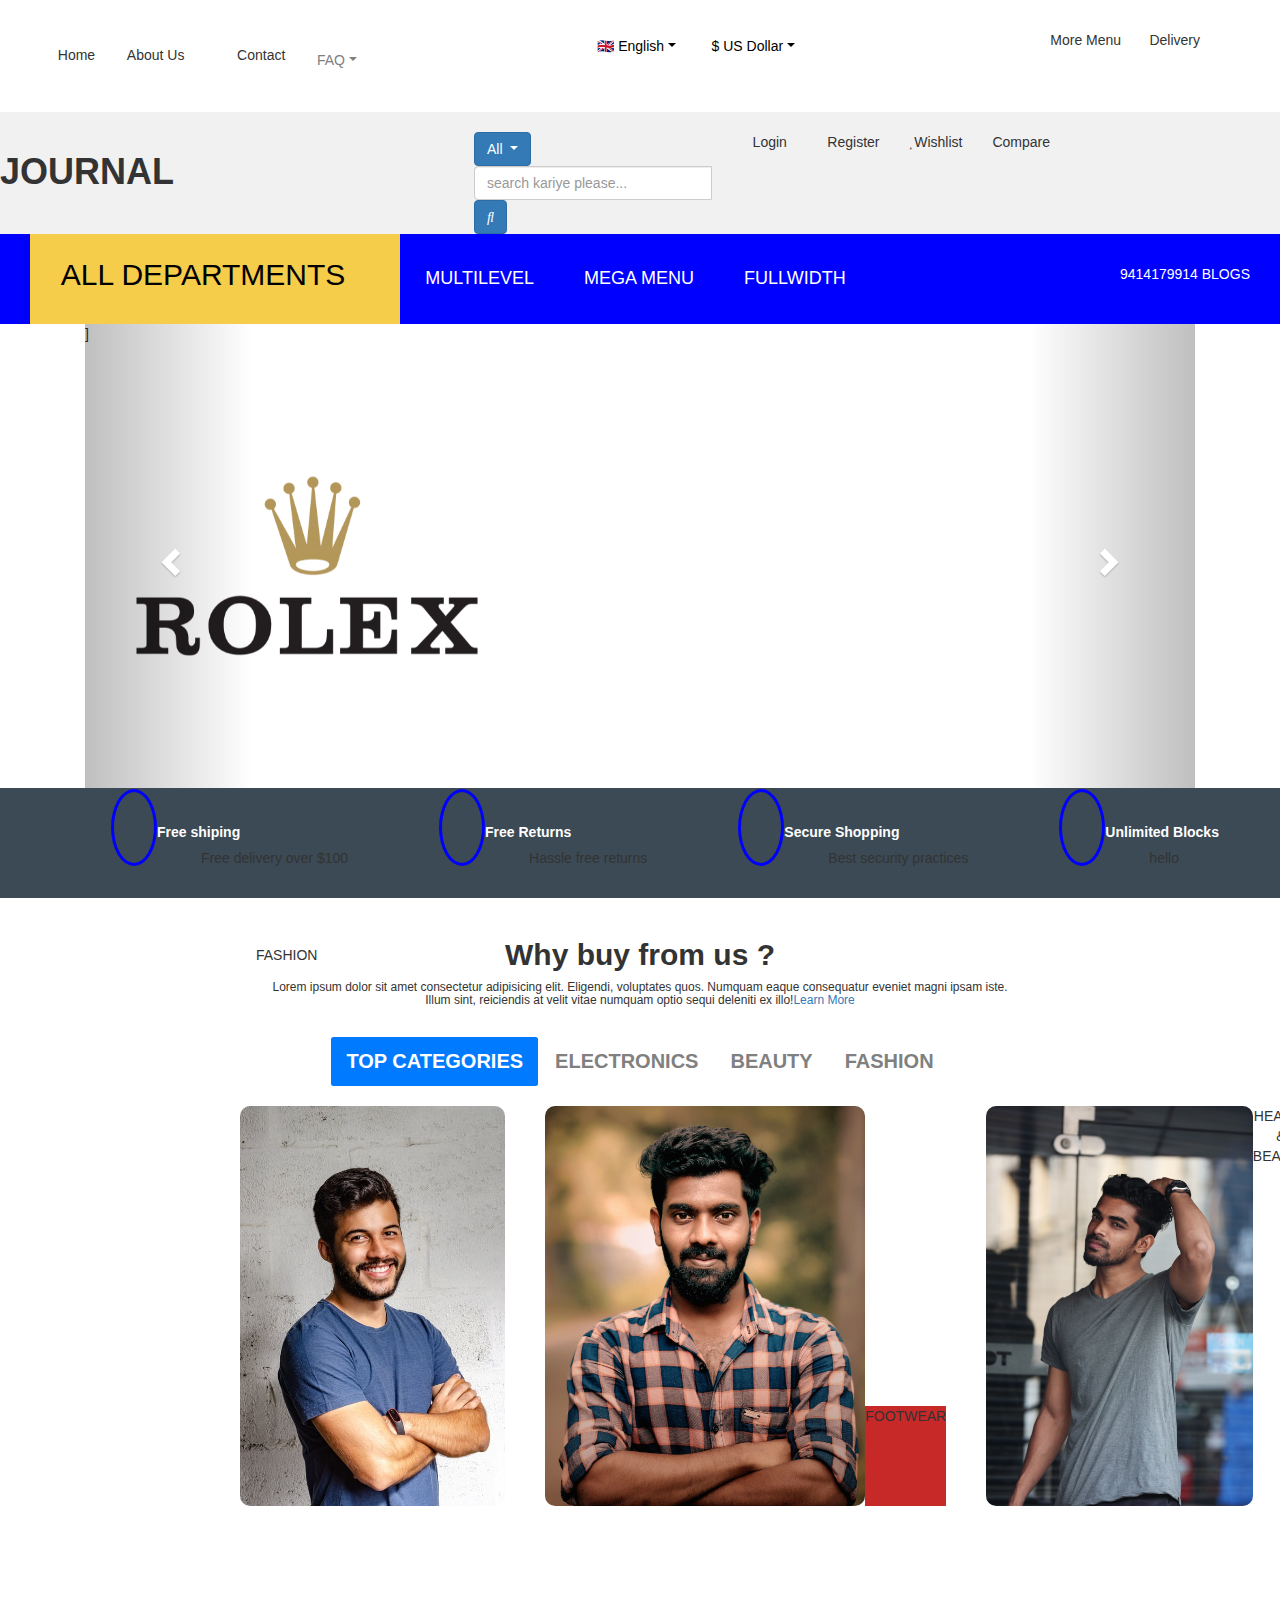
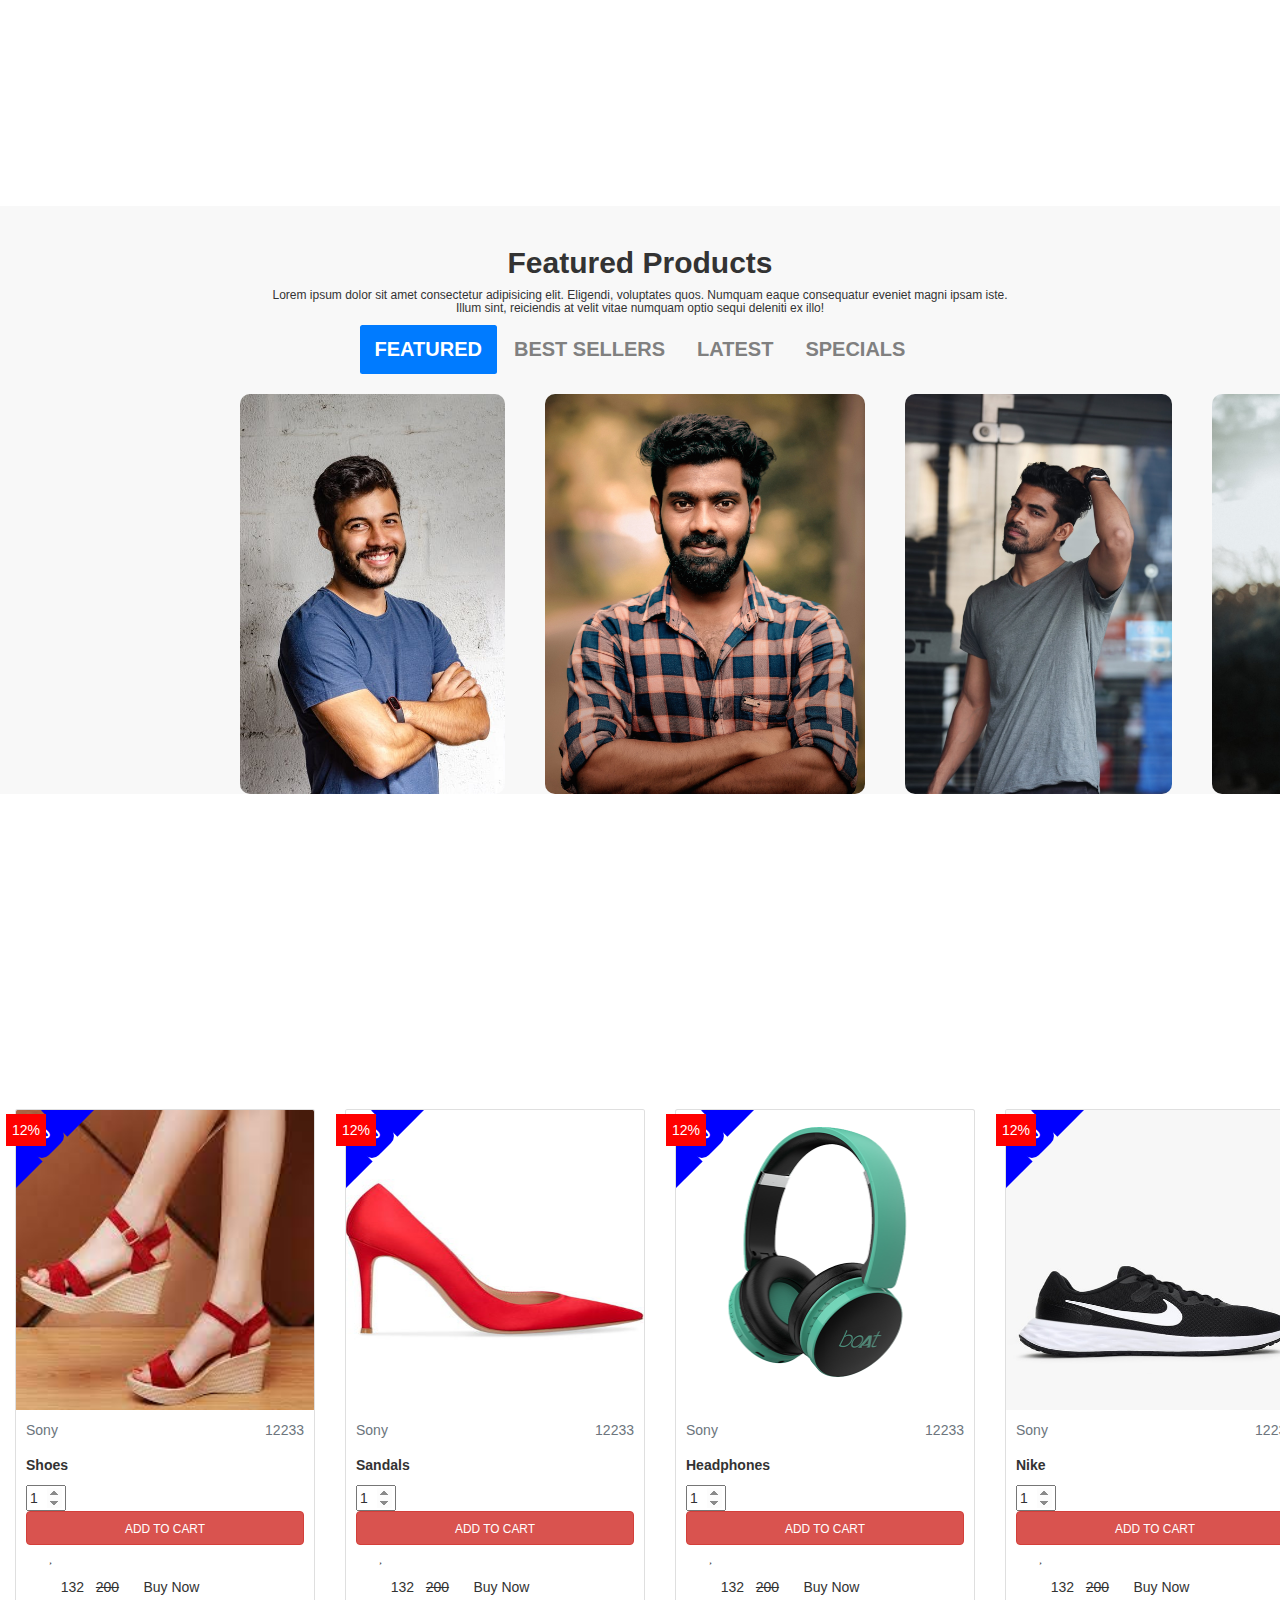
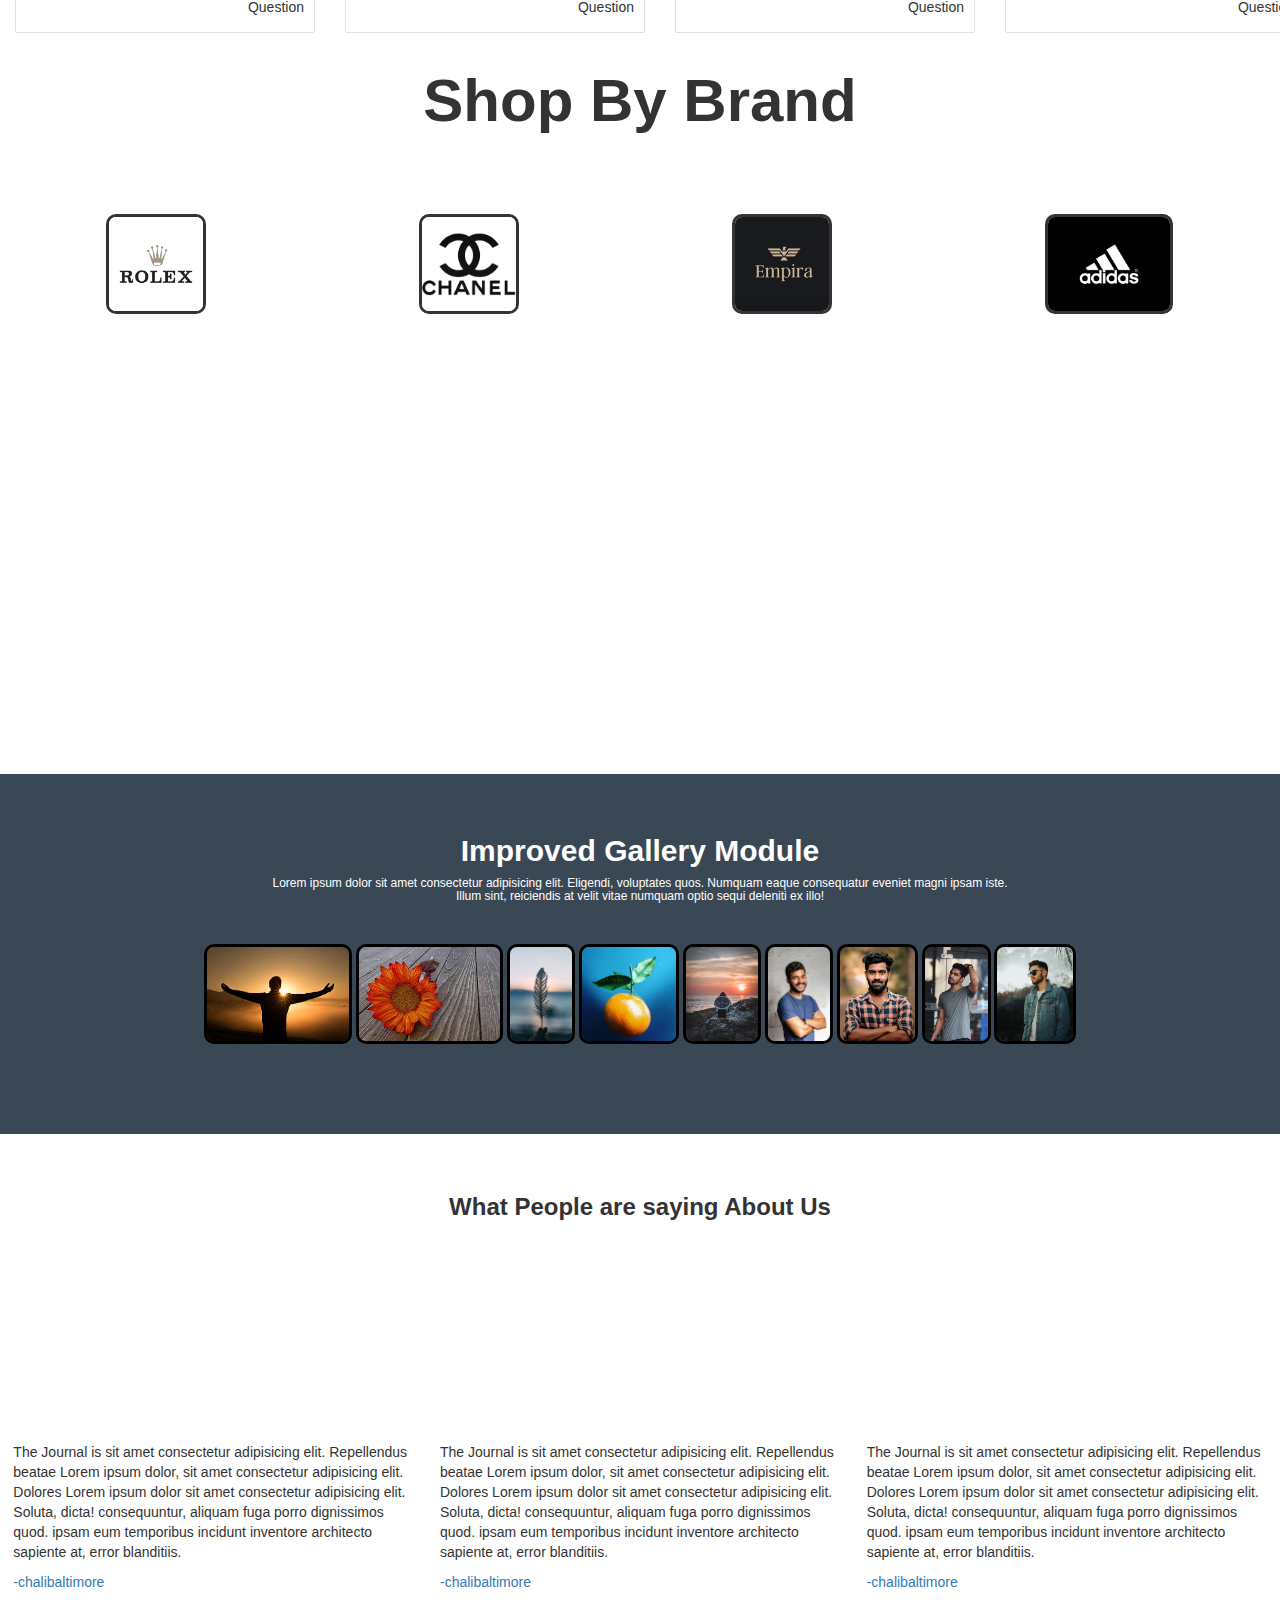
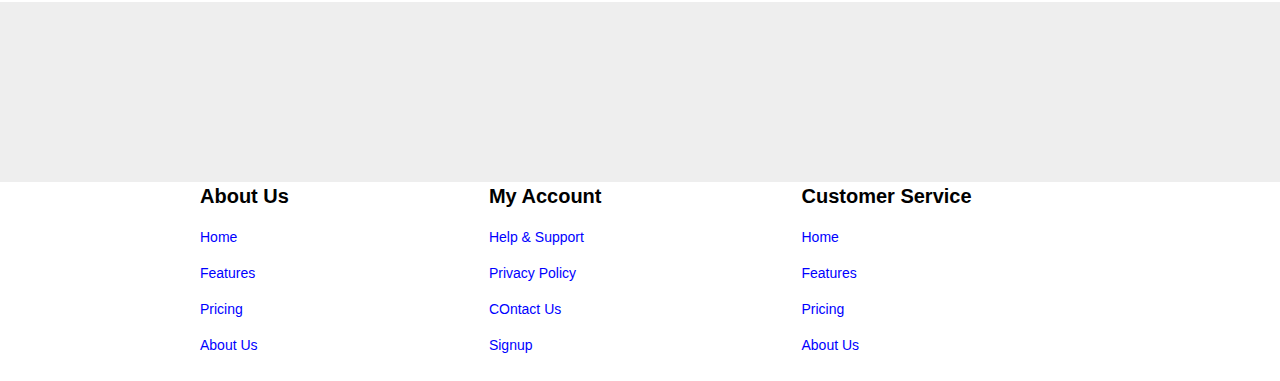
==== commit 468eb318: "Update index.html" ====
--- a/index.html
+++ b/index.html
@@ -81,7 +81,6 @@
         </div>
     </div>
     <div class="container" >
-        <h2>Carousel Example</h2>
         <div id="myCarousel" class="carousel slide" data-ride="carousel">
           <!-- Indicators -->
           <ol class="carousel-indicators">
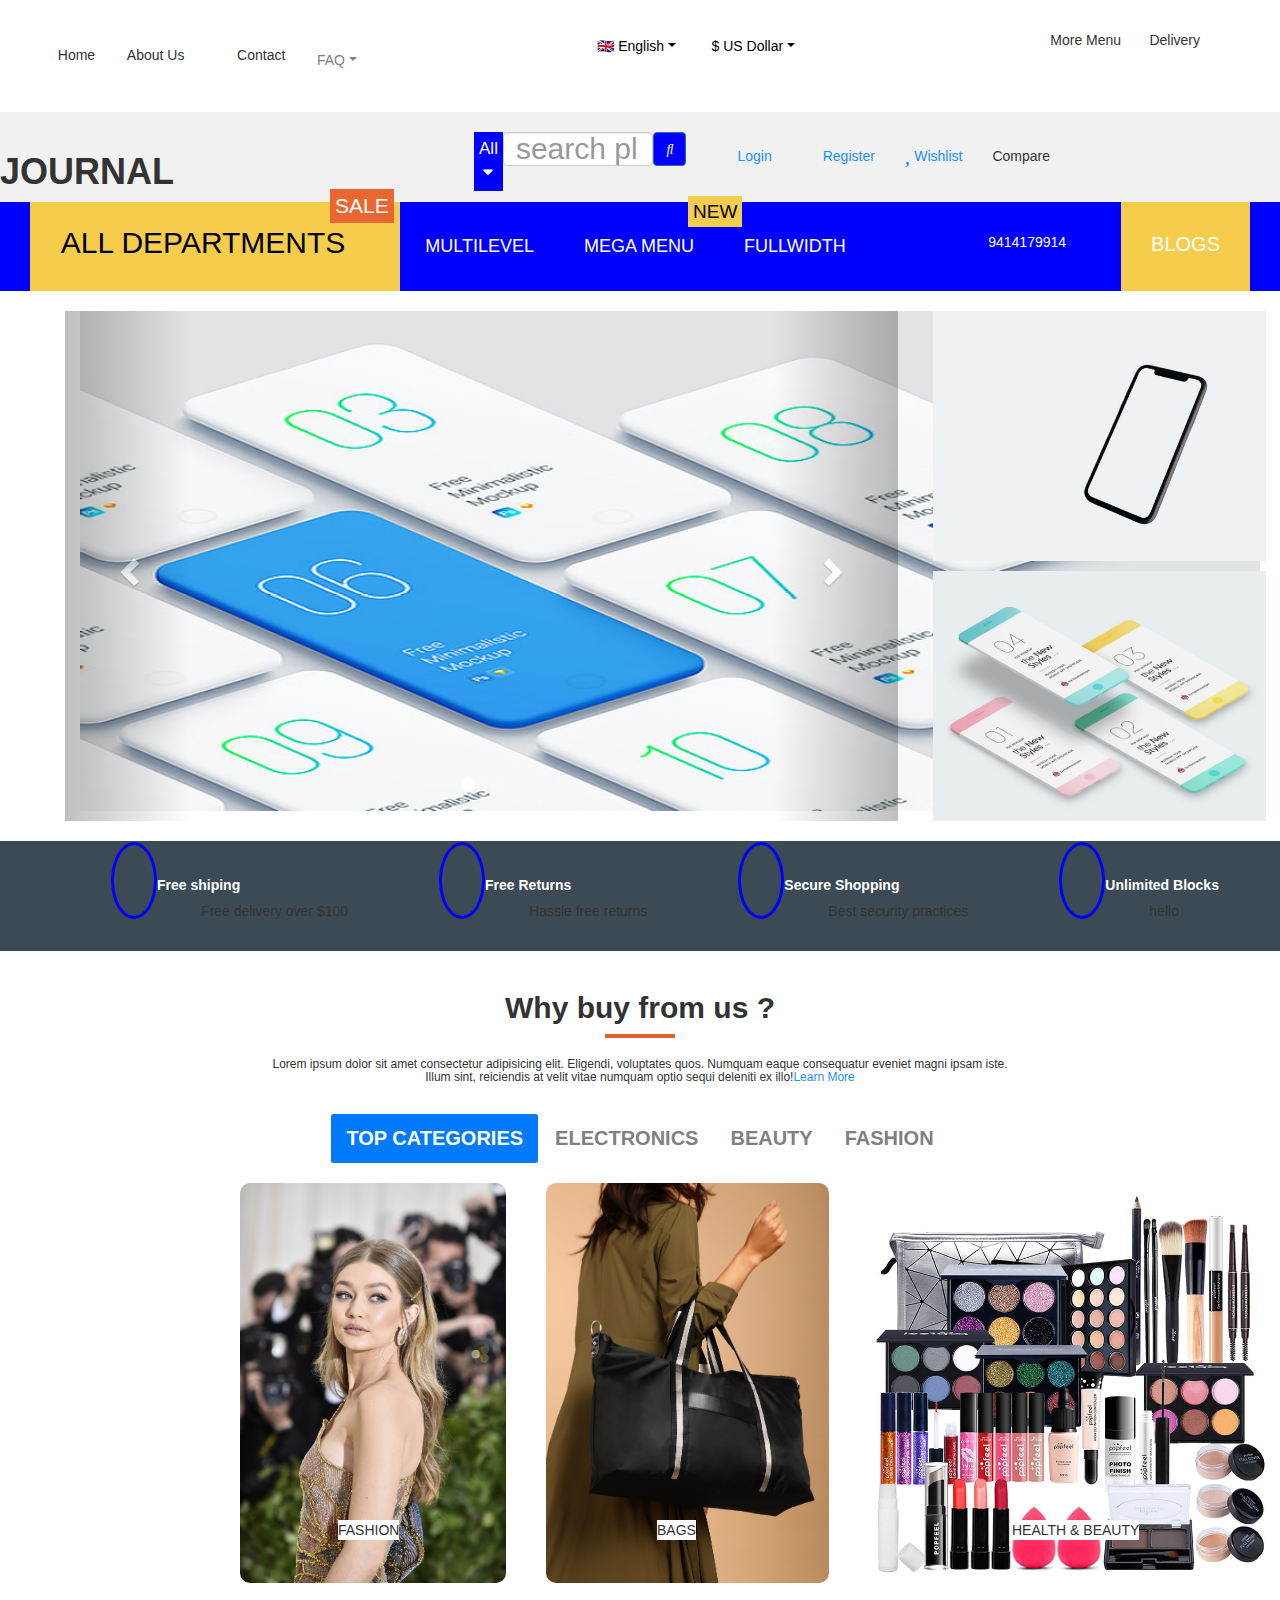
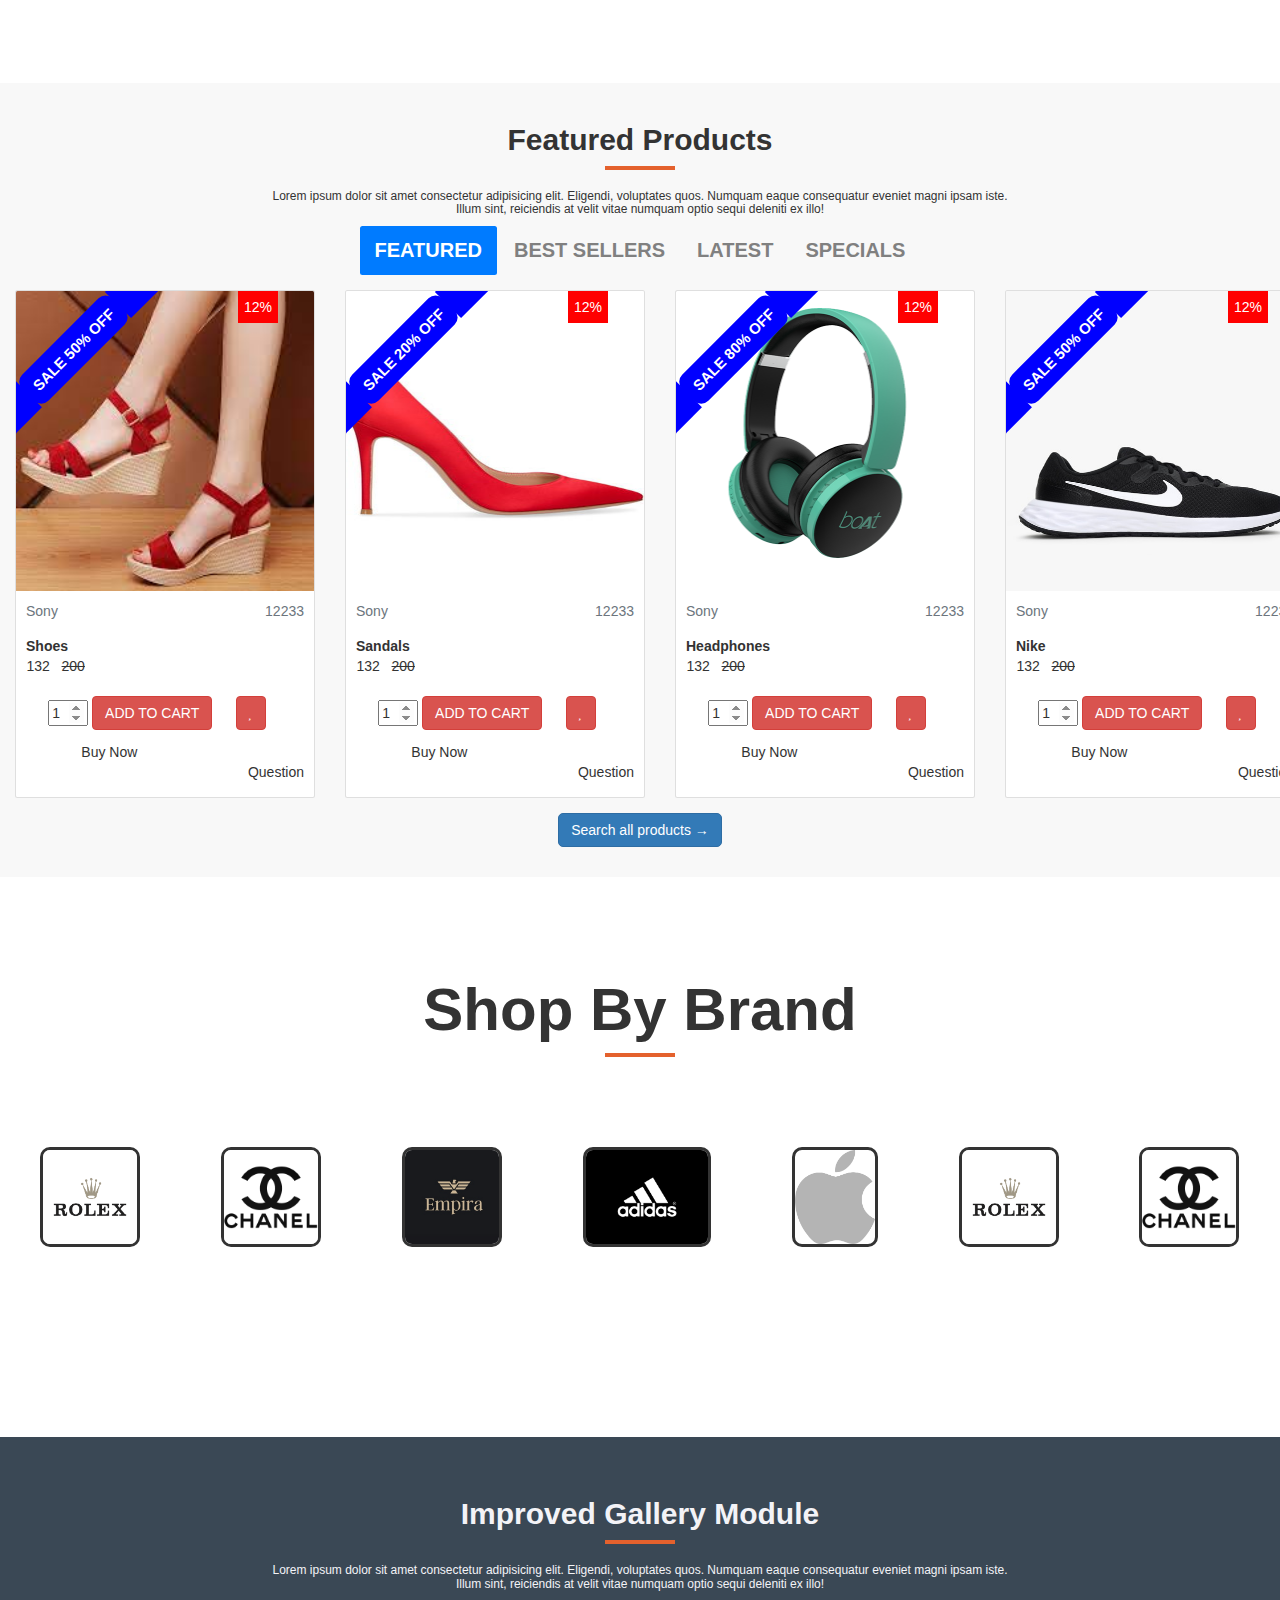
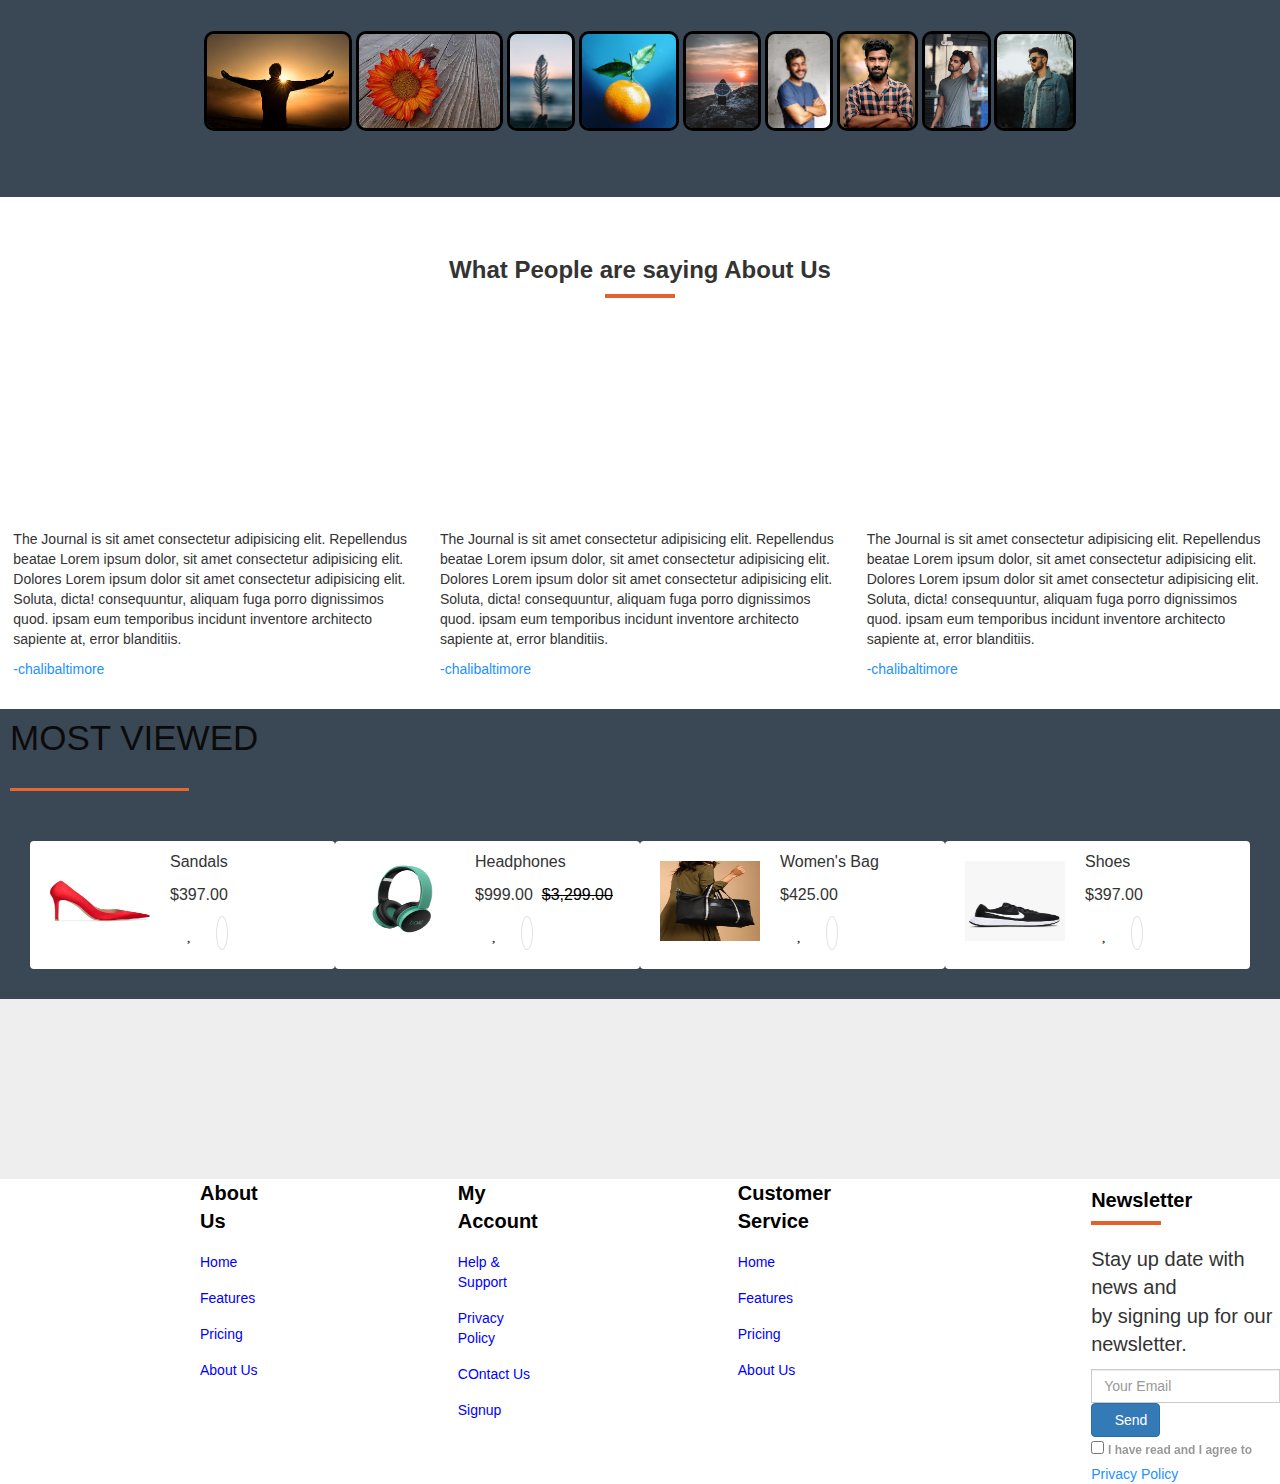
==== commit 049ea39a: "Add files via upload" ====
--- a/index.html
+++ b/index.html
@@ -1,325 +1,649 @@
 <!DOCTYPE html>
 <html lang="en">
+
 <head>
-    <meta charset="UTF-8">
-    <meta http-equiv="X-UA-Compatible" content="IE=edge">
-    <meta name="viewport" content="width=device-width, initial-scale=1.0">
-    <link rel="stylesheet" href="https://cdnjs.cloudflare.com/ajax/libs/font-awesome/6.1.1/css/all.min.css"
+  <meta charset="UTF-8">
+  <meta http-equiv="X-UA-Compatible" content="IE=edge">
+  <meta name="viewport" content="width=device-width, initial-scale=1.0">
+  <link rel="stylesheet" href="https://cdnjs.cloudflare.com/ajax/libs/font-awesome/6.1.1/css/all.min.css"
     integrity="sha512-KfkfwYDsLkIlwQp6LFnl8zNdLGxu9YAA1QvwINks4PhcElQSvqcyVLLD9aMhXd13uQjoXtEKNosOWaZqXgel0g=="
     crossorigin="anonymous" referrerpolicy="no-referrer" />
-    
-     <link rel="stylesheet" href="https://cdnjs.cloudflare.com/ajax/libs/font-awesome/4.7.0/css/font-awesome.min.css">
-     <link rel="stylesheet" href="https://cdn.jsdelivr.net/npm/bootstrap@4.6.1/dist/css/bootstrap.min.css">
-		<script src="https://cdn.jsdelivr.net/npm/jquery@3.6.0/dist/jquery.slim.min.js"></script>
-		<script src="https://cdn.jsdelivr.net/npm/popper.js@1.16.1/dist/umd/popper.min.js"></script>
-		<script src="https://cdn.jsdelivr.net/npm/bootstrap@4.6.1/dist/js/bootstrap.bundle.min.js"></script>
-        <link rel="stylesheet" href="https://maxcdn.bootstrapcdn.com/bootstrap/3.4.1/css/bootstrap.min.css">
-        <link rel="stylesheet" href="https://maxcdn.bootstrapcdn.com/bootstrap/3.4.1/css/bootstrap.min.css">
-        <script src="https://ajax.googleapis.com/ajax/libs/jquery/3.6.3/jquery.min.js"></script>
-        <script src="https://maxcdn.bootstrapcdn.com/bootstrap/3.4.1/js/bootstrap.min.js"></script>
-     <link rel="stylesheet" href="style.css">
-    <title>Document</title>
+
+  <link rel="stylesheet" href="https://cdnjs.cloudflare.com/ajax/libs/font-awesome/4.7.0/css/font-awesome.min.css">
+  <link rel="stylesheet" href="https://cdn.jsdelivr.net/npm/bootstrap@4.6.1/dist/css/bootstrap.min.css">
+  <script src="https://cdn.jsdelivr.net/npm/jquery@3.6.0/dist/jquery.slim.min.js"></script>
+  <script src="https://cdn.jsdelivr.net/npm/popper.js@1.16.1/dist/umd/popper.min.js"></script>
+  <script src="https://cdn.jsdelivr.net/npm/bootstrap@4.6.1/dist/js/bootstrap.bundle.min.js"></script>
+  <link rel="stylesheet" href="https://maxcdn.bootstrapcdn.com/bootstrap/3.4.1/css/bootstrap.min.css">
+  <link rel="stylesheet" href="https://maxcdn.bootstrapcdn.com/bootstrap/3.4.1/css/bootstrap.min.css">
+  <script src="https://ajax.googleapis.com/ajax/libs/jquery/3.6.3/jquery.min.js"></script>
+  <script src="https://maxcdn.bootstrapcdn.com/bootstrap/3.4.1/js/bootstrap.min.js"></script>
+  <link rel="stylesheet" href="style.css">
+  <title>Document</title>
 </head>
+
 <body>
-    <header>
-        <div class="four">
-            <a><i class="fa-solid fa-house fa-2x"></i>&nbsp;&nbsp;Home</a>
-            <a><i class="fa-solid fa-award fa-2x"></i>&nbsp;&nbsp;About Us</a>
-            <a><i class="fa-regular fa-envelope fa-2x"></i>&nbsp;&nbsp;Contact</a>
-            <a class="btn btn-secondary dropdown-toggle" id="dropdownMenuButton" data-toggle="dropdown" aria-haspopup="true" aria-expanded="false"><i class="fa-sharp fa-regular fa-circle-question fa-2x"></i>&nbsp;&nbsp;FAQ</a>
-        </div>
-        <div class="drop">
-            <a class="btn btn-secondary dropdown-toggle" id="dropdownMenuButton" data-toggle="dropdown" aria-haspopup="true" aria-expanded="false"> &#127468;&#127463; English</a>
-            <a class="btn btn-secondary dropdown-toggle" id="dropdownMenuButton" data-toggle="dropdown" aria-haspopup="true" aria-expanded="false">$ US Dollar</a>
-        </div>
-        <div class="menu">
-            <a><i class="fa-solid fa-user "></i><i class="fa-solid fa-bars"></i>  More Menu</a>
-            <a><i class="fa-sharp fa-solid fa-truck"></i> Delivery</a>
-
-        </div>
-    </header>
-
-    <div class="sec_1">
-        <div class="journal">
-            <h1>JOURNAL</h1>
-        </div>
-        <div class="input-group">
-            <div>
-            <button type="button" class="btn btn-primary dropdown-toggle" id="dropdownMenuButton" data-toggle="dropdown" aria-haspopup="true" aria-expanded="false">
-                All
-            </button>
-            </div>  
-            <div class="form-outline">
-              <input type="search" id="form1" class="form-control" placeholder="search kariye please..."/>
-              <label class="form-label" for="form1" placeholder="searchhh"></label>
-            </div>
-            <div class="srch_btn">
-            <button type="button" class="btn btn-primary">
-              <i class="fas fa-search"></i>
-            </button>
-            </div>
-        </div>
-        <div class="handle">
-            <a><i class="fa-solid fa-user"></i>Login</a>
-            <a><i class="fa-solid fa-pencil"></i>Register</a>
-            <a><i class="fa-regular fa-heart"></i>Wishlist</a>
-            <a><i class="fa-solid fa-arrow-right-arrow-left"></i>Compare</a>
-            <a><i class="fa-solid fa-cart-shopping fa-2x"></i></a>
-        </div>
-        <div class="cart"></div>
-    </div>
-    <div class="blue">
-        <div class="dep_secs">
-        <a class="dep"><i class="fa-solid fa-bars"></i> ALL DEPARTMENTS</a>
-        <h4>MULTILEVEL</h4>
-        <h4>MEGA MENU</h4>
-        <h4>FULLWIDTH</h4>
-        </div>
-        <div class="blue_right">
-            <a><i class="fa-solid fa-phone-volume"></i> 9414179914</a>
-            <a><i class="fa-solid fa-message"></i> BLOGS</a>
-        </div>
-    </div>
-    <div class="container" >
-        <div id="myCarousel" class="carousel slide" data-ride="carousel">
-          <!-- Indicators -->
-          <ol class="carousel-indicators">
-            <li data-target="#myCarousel" data-slide-to="0" class="active"></li>
-            <li data-target="#myCarousel" data-slide-to="1"></li>
-            <li data-target="#myCarousel" data-slide-to="2"></li>
-          </ol>
-      
-          <!-- Wrapper for slides -->
-          <div class="carousel-inner">
-]           <div class="item active">
-              <img src="rolex.png" alt="Los Angeles" style="width:40%; height: 60%;" >
-            </div>
-            <div class="item ">
-              <img src="rolex.png" alt="Los Angeles" style="width:40%; height: 60%;">
+  <header>
+    <div class="four">
+      <a><i class="fa-solid fa-house fa-2x"></i>&nbsp;&nbsp;Home</a>
+      <a><i class="fa-solid fa-award fa-2x"></i>&nbsp;&nbsp;About Us</a>
+      <a><i class="fa-regular fa-envelope fa-2x"></i>&nbsp;&nbsp;Contact</a>
+      <a class="btn btn-secondary dropdown-toggle" id="dropdownMenuButton" data-toggle="dropdown" aria-haspopup="true"
+        aria-expanded="false"><i class="fa-sharp fa-regular fa-circle-question fa-2x"></i>&nbsp;&nbsp;FAQ</a>
+    </div>
+    <div class="drop">
+      <a class="btn btn-secondary dropdown-toggle" id="dropdownMenuButton" data-toggle="dropdown" aria-haspopup="true"
+        aria-expanded="false"> &#127468;&#127463; English</a>
+      <a class="btn btn-secondary dropdown-toggle" id="dropdownMenuButton" data-toggle="dropdown" aria-haspopup="true"
+        aria-expanded="false">$ US Dollar</a>
+    </div>
+    <div class="menu">
+      <a><i class="fa-solid fa-user "></i><i class="fa-solid fa-bars"></i> More Menu</a>
+      <a><i class="fa-sharp fa-solid fa-truck"></i> Delivery</a>
+
+    </div>
+  </header>
+
+  <div class="sec_1">
+    <div class="journal">
+      <h1>JOURNAL</h1>
+    </div>
+    <div class="input-groupss">
+      <div class="dropdown" id="all">
+        <button class="dropbtn">All<i class="fa fa-caret-down"></i></button>
+        <div class="dropdown-content">
+          <a href="#">Link 1</a>
+          <a href="#">Link 2</a>
+          <a href="#">Link 3</a>
+        </div>
+      </div>
+      <div class="form-outline" id="input_srch">
+        <input type="search" id="form1" class="form-control" placeholder="search please..." />
+        <label class="form-label" for="form1" placeholder="searchhh"></label>
+      </div>
+      <div class="srch_btn" id="icon">
+        <button type="button" class="btn btn-primary" style="background-color: blue;">
+          <i class="fas fa-search"></i>
+        </button>
+      </div>
+    </div>
+    <div class="handle">
+      <a href="#" class="cart" data-toggle="modal" data-target="#LoginModal"><i class="fa-solid fa-user fa-2x"></i>Login</a>
+      <a href="#" class="cart" data-toggle="modal" data-target="#RegisterModal"><i class="fa-solid fa-pencil fa-2x"></i>Register</a>
+      <a href="#" class="cart" data-toggle="modal" data-target="#wishModals"><i class="fa-regular fa-heart fa-2x"></i>Wishlist</a>
+      <a><i class="fa-solid fa-arrow-right-arrow-left fa-2x"></i>Compare</a>
+      <a href="#" class="cart" data-toggle="modal" data-target="#exampleModal"><i class="fa-solid fa-cart-shopping fa-2x "></i></a>
+    </div>
+  </div>
+
+
+
+  <!-- REGISTER -->
+
+
+  <div class="modal fade" id="RegisterModal" tabindex="-1" role="dialog" aria-labelledby="myLargeModal"
+    aria-hidden="true">
+    <div class="modal-dialog modal-lg" role="document">
+      <div class="modal-content">
+        <div class="modal-header">
+          <h5 class="modal-title" id="exampleModalLabel">Modal title</h5>
+          <button type="button" class="close" data-dismiss="modal" aria-label="Close">
+            <span aria-hidden="true">&times;</span>
+          </button>
+        </div>
+        <div class="modal-body modal-lg">
+          <label for="email"><b>Email</b></label>
+          <input type="text" placeholder="Enter Email" name="email" id="email" required>
+
+          <label for="psw"><b>Password</b></label>
+          <input type="password" placeholder="Enter Password" name="psw" id="psw" required>
+
+          <label for="psw-repeat"><b>Repeat Password</b></label>
+          <input type="password" placeholder="Repeat Password" name="psw-repeat" id="psw-repeat" required>
+
+
+          <button type="submit" class="registerbtn" id="btnsubmit" onclick="register(this)">Register</button>
+        </div>
+        <div class="modal-footer">
+          <button type="button" class="btn btn-secondary" data-dismiss="modal">Close</button>
+          <button type="button" class="btn btn-primary">Save changes</button>
+        </div>
+      </div>
+    </div>
+  </div>
+
+
+
+
+
+
+
+
+
+  <!-- Login -->
+
+  <div class="modal fade" id="LoginModal" tabindex="-1" role="dialog" aria-labelledby="myLargeModal" aria-hidden="true">
+    <div class="modal-dialog modal-lg" role="document">
+      <div class="modal-content">
+        <div class="modal-header">
+          <h5 class="modal-title" id="exampleModalLabel">Modal title</h5>
+          <button type="button" class="close" data-dismiss="modal" aria-label="Close">
+            <span aria-hidden="true">&times;</span>
+          </button>
+        </div>
+        <div class="modal-body modal-lg">
+          <label for="email"><b>Email</b></label>
+          <input type="text" placeholder="Enter Email" name="email" id="login-email" required>
+
+          <label for="psw"><b>Password</b></label>
+          <input type="password" placeholder="Enter Password" name="psw" id="login-psw" required>
+
+          <button type="submit" class="registerbtn" onclick="login()">Login</button>
+        </div>
+      </div>
+    </div>
+  </div>
+
+
+
+
+
+
+
+
+
+
+
+
+  <!-- Modal for CART -->
+  <div class="modal fade" id="exampleModal" tabindex="-1" role="dialog" aria-labelledby="myLargeModal"
+    aria-hidden="true">
+    <div class="modal-dialog modal-lg" role="document">
+      <div class="modal-content">
+        <div class="modal-header">
+          <h5 class="modal-title" id="exampleModalLabel">CART</h5>
+          <button type="button" class="close" data-dismiss="modal" aria-label="Close">
+            <span aria-hidden="true">&times;</span>
+          </button>
+        </div>
+        <div id="cart-container" class="modal-body modal-lg">
+          <table>
+            <thead>
+              <tr>
+                <td>Remove</td>
+                <td>Image</td>
+                <td>Product</td>
+                <td>Price</td>
+                <td>Quantity</td>
+                <td>Total</td>
+              </tr>
+            </thead>
+          </table>
+        </div>
+      </div>
+    </div>
+  </div>
+
+<!-- Modal for Wishlist -->
+  <div class="modal fade" id="wishModals" tabindex="-1" role="dialog" aria-labelledby="myLargeModal"
+    aria-hidden="true">
+    <div class="modal-dialog modal-lg" role="document">
+      <div class="modal-content">
+        <div class="modal-header">
+          <h5 class="modal-title" id="exampleModalLabel">Wishlist</h5>
+          <button type="button" class="close" data-dismiss="modal" aria-label="Close">
+            <span aria-hidden="true">&times;</span>
+          </button>
+        </div>
+        <div id="wish-container" class="modal-body ">
+          <table>
+            <thead>
+              <tr>
+                <td>Remove</td>
+                <td>Image</td>
+                <td>Product</td>
+                <td>Price</td>
+              </tr>
+            </thead>
+
+          </table>
+        </div>
+      </div>
+    </div>
+  </div>
+
+
+
+
+
+
+  <div class="blue">
+    <div class="dep_secs">
+      <a class="dep"><i class="fa-solid fa-bars"></i> ALL DEPARTMENTS</a>
+      <span
+      class="position-absolute top-0 start-100 translate-middle badge_DEP  ">
+      SALE
+      </span>
+      <h4>MULTILEVEL</h4>
+      <h4>MEGA MENU</h4>
+      <span
+      class="position-absolute top-0 start-100 translate-middle badge_MENU  ">
+      NEW
+      </span>
+      <h4>FULLWIDTH</h4>
+    </div>
+    <div class="blue_right">
+      <a><i class="fa-solid fa-phone-volume"></i> 9414179914</a>
+      <div class="blog">
+      <a><i class="fa-solid fa-message"></i> BLOGS</a>
+    </div>
+    </div>
+  </div>
+  <div class="container-fluid row" id="caras">
+    <div id="myCarousel" class="carousel slide col-md-8 color" data-ride="carousel">
+      <!-- Indicators -->
+      <ol class="carousel-indicators">
+        <li data-target="#myCarousel" data-slide-to="0" class="active"></li>
+        <li data-target="#myCarousel" data-slide-to="1"></li>
+        <li data-target="#myCarousel" data-slide-to="2"></li>
+      </ol>
+
+      <!-- Wrapper for slides -->
+      <div class="carousel-inner" id="slider">
+        <div class="item active">
+          <img src="thumb-free-minimalistic-phone-mockups.jpg" alt="Los Angeles" style="width:100%; height: 500px;">
+        </div>
+        <div class="item ">
+          <img src="phone.jpg" alt="Los Angeles" style="width:100%; height: 500px;">
+        </div>
+        <div class="item">
+          <img src="free-download-new-minimalistic-phone-mockups-k6.jpg" alt="Los Angeles" style="width:100%; height: 500px">
+        </div>
+      </div>
+
+      <!-- Left and right controls -->
+      <a class="left carousel-control" href="#myCarousel" data-slide="prev">
+        <span class="glyphicon glyphicon-chevron-left"></span>
+        <span class="sr-only">Previous</span>
+      </a>
+      <a class="right carousel-control" href="#myCarousel" data-slide="next">
+        <span class="glyphicon glyphicon-chevron-right"></span>
+        <span class="sr-only">Next</span>
+      </a>
+    </div>
+
+    <div class="caras_img col-md-4 color" >
+      <div>
+        <img src="phone.jpg" alt="">
+      </div>
+      <div class="mt-3">
+        <img src="free-download-new-minimalistic-phone-mockups-k6.jpg" alt="">
+      </div>
+    </div>
+  </div>
+
+
+
+
+
+
+
+  <div class="frees navbar-expand-lg">
+    <div class="listt">
+      <i class="fa-solid fa-truck-fast fa-2x"></i>
+      <span>
+        <strong>Free shiping</strong>
+      </span>
+      <br>
+      <p>Free delivery over $100</p>
+    </div>
+    <div class="listt">
+      <i class="fa-solid fa-regular fa-people-pulling fa-2x"></i>
+      <span>
+        <strong>Free Returns</strong>
+      </span>
+      <br>
+      <p>Hassle free returns</p>
+    </div>
+    <div class="listt">
+      <i class="fa-solid fa-shop fa-2x"></i>
+      <span>
+        <strong>Secure Shopping</strong>
+      </span>
+      <br>
+      <p>Best security practices</p>
+    </div>
+    <div class="listt">
+      <i class="fa-solid fa-dice-d6 fa-2x"></i>
+      <span>
+        <strong>Unlimited Blocks</strong>
+      </span>
+      <br>
+      <p>hello</p>
+    </div>
+  </div>
+  <div class="why">
+    <h2>Why buy from us ?</h2>
+    <div class="underline"></div>
+
+    <h6>Lorem ipsum dolor sit amet consectetur adipisicing elit. Eligendi, voluptates quos. Numquam eaque consequatur
+      eveniet magni ipsam iste. <br>Illum sint, reiciendis at velit vitae numquam optio sequi deleniti ex illo!<a
+        href="#">Learn More</a></h6>
+    <ul class="nav nav-pills justify-content-center">
+      <li class="nav-item">
+        <a class="nav-link active" aria-current="page" href="#">TOP CATEGORIES</a>
+      </li>
+      <li class="nav-item">
+        <a class="nav-link" href="#">ELECTRONICS</a>
+      </li>
+      <li class="nav-item">
+        <a class="nav-link" href="#">BEAUTY</a>
+      </li>
+      <li class="nav-item">
+        <a class="nav-link" href="#">FASHION</a>
+      </li>
+    </ul>
+
+    <ul class="types_img">
+      <li class="frst-image">
+        <img src="gigi-hadid-attends-the-heavenly-bodies-fashion-the-catholic-news-photo-1588339932.jpg">
+      </li>
+      <div class="first_text">
+        FASHION
+      </div>
+      <li><img src="bags.jpg"></li>
+      <div class="sec_text">
+        BAGS
+      </div>
+      <li><img src="71KSEo-x+KL._SL1500_.jpg"></li>
+      <div class="third_text">
+        HEALTH & BEAUTY
+      </div>
+      <li><img src="Inspiring-Indian-house-interior-design-ideas-Home-decor-ideas-for-modern-homes-in-India-02.jpg"></li>
+      <div class="four_text">
+        HOME & DECOR
+      </div>
+    </ul>
+  </div>
+  <div class="featured">
+    <h2>Featured Products</h2>
+    <div class="underline"></div>
+
+    <h6>Lorem ipsum dolor sit amet consectetur adipisicing elit. Eligendi, voluptates quos. Numquam eaque consequatur
+      eveniet magni ipsam iste. <br>Illum sint, reiciendis at velit vitae numquam optio sequi deleniti ex illo!</h6>
+    <ul class="nav nav-pills justify-content-center">
+      <li class="nav-item">
+        <a class="nav-link active" aria-current="page" href="#">FEATURED</a>
+      </li>
+      <li class="nav-item">
+        <a class="nav-link" href="#">BEST SELLERS</a>
+      </li>
+      <li class="nav-item">
+        <a class="nav-link" href="#">LATEST</a>
+      </li>
+      <li class="nav-item">
+        <a class="nav-link" href="#">SPECIALS</a>
+      </li>
+    </ul>
+
+
+  <div id="product-list" style="display: flex; justify-content: space-around;">
+  </div>
+
+
+  <button class="btn btn-primary " style="border-radius:5px" href="#">Search all products →</button>
+
+</div>
+
+
+
+  <!-- Shop by Brand -->
+  <div class="brand">
+    <h2>Shop By Brand</h2>
+    <div class="underline"></div>
+
+    <div class="logos">
+      <img src="rolex.png">
+      <img src="chanel_logo_the_branding_journal.jpg">
+      <img src="Empira_Compressed-350x350.jpg">
+      <img src="2_big1.png">
+      <img src="Apple_logo_grey.svg.png">
+      <img src="rolex.png">
+      <img src="chanel_logo_the_branding_journal.jpg">
+    </div>
+  </div>
+  <div class="gallery">
+    <h2>Improved Gallery Module</h2>
+    <div class="underline"></div>
+
+    <h6>Lorem ipsum dolor sit amet consectetur adipisicing elit. Eligendi, voluptates quos. Numquam eaque consequatur
+      eveniet magni ipsam iste. <br>Illum sint, reiciendis at velit vitae numquam optio sequi deleniti ex illo!</h6>
+    <div class="gallery_logo">
+      <img src="images (1).jpeg">
+      <img src="images.jpeg">
+      <img src="photo-1503919275948-1f118d8ecf0b.jpeg">
+      <img src="photo-1509391618207-32f1fa13c1d2.jpeg">
+      <img src="photo-1533139502658-0198f920d8e8.jpeg">
+      <img src="pexels-photo-2379004.jpeg"></li>
+      <img src="Outdoors-man-portrait_(cropped).jpg">
+      <img src="photo-1552642986-ccb41e7059e7.jpeg">
+      <img src="photo-1600804889194-e6fbf08ddb39.jpeg">
+    </div>
+  </div>
+  <h3>What People are saying About Us</h3>
+  <div class="underline"></div>
+
+  <div class="saying">
+    <div class="auth1">
+      <i class="fa-solid fa-quote-left"></i>
+      <p>The Journal is sit amet consectetur adipisicing elit. Repellendus beatae Lorem ipsum
+        dolor, sit amet consectetur adipisicing elit. Dolores Lorem ipsum dolor sit amet
+        consectetur adipisicing elit. Soluta, dicta! consequuntur, aliquam fuga porro
+        dignissimos quod. ipsam eum temporibus incidunt inventore architecto sapiente at, error
+        blanditiis.</p>
+      <a href="" class="author">
+        <p> -chalibaltimore</p>
+      </a>
+    </div>
+    <div class="auth1">
+      <i class="fa-solid fa-quote-left"></i>
+      <p>The Journal is sit amet consectetur adipisicing elit. Repellendus beatae Lorem ipsum
+        dolor, sit amet consectetur adipisicing elit. Dolores Lorem ipsum dolor sit amet
+        consectetur adipisicing elit. Soluta, dicta! consequuntur, aliquam fuga porro
+        dignissimos quod. ipsam eum temporibus incidunt inventore architecto sapiente at, error
+        blanditiis.</p>
+      <a href="" class="author">
+        <p> -chalibaltimore</p>
+      </a>
+    </div>
+    <div class="auth1">
+      <i class="fa-solid fa-quote-left"></i>
+      <p>The Journal is sit amet consectetur adipisicing elit. Repellendus beatae Lorem ipsum
+        dolor, sit amet consectetur adipisicing elit. Dolores Lorem ipsum dolor sit amet
+        consectetur adipisicing elit. Soluta, dicta! consequuntur, aliquam fuga porro
+        dignissimos quod. ipsam eum temporibus incidunt inventore architecto sapiente at, error
+        blanditiis.</p>
+      <a href="" class="author">
+        <p> -chalibaltimore</p>
+      </a>
+    </div>
+  </div>
+<!-- @@@@@@@@@@@@@@@@@@@@@@@@@@@@@ Most-Viewed @@@@@@@@@@@@@@@@@@@@@@@@@@@@ -->
+<section class="most-viewed left-right-margin" id="most-viewed">
+  <div class="most-viewed-text">
+      <h3>MOST VIEWED</h3>
+      <hr />
+  </div>
+  <div class="most-viewed-container d-flex">
+
+      <div class=" container-one d-flex">
+
+          <div class="images">
+              <img src="sandals.jpg" height="80px" width="100px" />
+          </div>
+          <div class="name">
+              <p>Sandals</p>
+              <span class="price">
+                  <p>$397.00</p>
+              </span>
+              <br>
+              <div class="most-viewed-icon"><i class="fa-solid fa-cart-shopping"></i> &nbsp; &nbsp;<i
+                      class="fa-regular fa-heart"></i> &nbsp;
+                  &nbsp;
+                  <i class="fa-solid fa-arrow-right-arrow-left border"></i>
               </div>
-            <div class="item">
-              <img src="rolex.png" alt="Los Angeles" style="width:40%; height: 60%;">
-            </div>
-          </div>
-      
-          <!-- Left and right controls -->
-          <a class="left carousel-control" href="#myCarousel" data-slide="prev">
-            <span class="glyphicon glyphicon-chevron-left"></span>
-            <span class="sr-only">Previous</span>
-          </a>
-          <a class="right carousel-control" href="#myCarousel" data-slide="next">
-            <span class="glyphicon glyphicon-chevron-right"></span>
-            <span class="sr-only">Next</span>
-          </a>
-        </div>
-      </div>
-      </div>
-    <div class="frees navbar-expand-lg">
-        <div class="listt">
-            <i class="fa-solid fa-truck-fast fa-2x"></i>
-            <span>
-                <strong>Free shiping</strong>
-            </span>
-            <br>
-            <p>Free delivery over $100</p>
-         </div>
-         <div class="listt">
-            <i class="fa-solid fa-regular fa-people-pulling fa-2x"></i>
-            <span>
-                <strong>Free Returns</strong>
-            </span>
-            <br>
-            <p>Hassle free returns</p>
-         </div>
-         <div class="listt">
-            <i class="fa-solid fa-shop fa-2x"></i>
-            <span>
-                <strong>Secure Shopping</strong>
-            </span>
-            <br>
-            <p>Best security practices</p>
-         </div>
-         <div class="listt">
-            <i class="fa-solid fa-dice-d6 fa-2x"></i>
-            <span>
-                <strong>Unlimited Blocks</strong>
-            </span>
-            <br>
-            <p>hello</p>
-         </div>
-    </div>
-    <div class="why">
-        <h2>Why buy from us ?</h2>
-        <h6>Lorem ipsum dolor sit amet consectetur adipisicing elit. Eligendi, voluptates quos. Numquam eaque consequatur eveniet magni ipsam iste. <br>Illum sint, reiciendis at velit vitae numquam optio sequi deleniti ex illo!<a href="#">Learn More</a></h6>
-        <ul class="nav nav-pills justify-content-center">
-            <li class="nav-item">
-              <a class="nav-link active" aria-current="page" href="#">TOP CATEGORIES</a>
-            </li>
-            <li class="nav-item">
-              <a class="nav-link" href="#">ELECTRONICS</a>
-            </li>
-            <li class="nav-item">
-              <a class="nav-link" href="#">BEAUTY</a>
-            </li>
-            <li class="nav-item">
-                <a class="nav-link" href="#">FASHION</a>
-            </li>
-        </ul>
-
-        <ul class="types_img">
-            <li class="frst-image">
-            <img src="pexels-photo-2379004.jpeg"></li>
-            <div class="first_text">
-                FASHION
-            </div>
-            <li><img src="Outdoors-man-portrait_(cropped).jpg"></li>
-            <div class="sec_text">
-                FOOTWEAR
-            </div>
-            <li><img src="photo-1552642986-ccb41e7059e7.jpeg"></li>
-            <div>
-                HEALTH & BEAUTY
-            </div>
-            <li><img src="photo-1600804889194-e6fbf08ddb39.jpeg"></li>
-            <div>
-                FASHION
-            </div>
-        </ul>
-    </div>
-    <div class="featured">
-        <h2>Featured Products</h2>
-        <h6>Lorem ipsum dolor sit amet consectetur adipisicing elit. Eligendi, voluptates quos. Numquam eaque consequatur eveniet magni ipsam iste. <br>Illum sint, reiciendis at velit vitae numquam optio sequi deleniti ex illo!</h6>
-        <ul class="nav nav-pills justify-content-center">
-            <li class="nav-item">
-              <a class="nav-link active" aria-current="page" href="#">FEATURED</a>
-            </li>
-            <li class="nav-item">
-              <a class="nav-link" href="#">BEST SELLERS</a>
-            </li>
-            <li class="nav-item">
-              <a class="nav-link" href="#">LATEST</a>
-            </li>
-            <li class="nav-item">
-                <a class="nav-link" href="#">SPECIALS</a>
-            </li>
-        </ul>
-
-        <ul class="types_img">
-            <li><img src="pexels-photo-2379004.jpeg"></li>
-            <li><img src="Outdoors-man-portrait_(cropped).jpg"></li>
-            <li><img src="photo-1552642986-ccb41e7059e7.jpeg"></li>
-            <li><img src="photo-1600804889194-e6fbf08ddb39.jpeg"></li>
-        </ul>
-    </div>
-
-
-    <div id ="product-list" style="display: flex; justify-content: space-around;"></div>
-
-
-
-
-<!-- Shop by Brand -->
-    <div class="brand">
-        <h2>Shop By Brand</h2>
-
-        <div class="logos">
-            <img src="rolex.png">
-            <img src="chanel_logo_the_branding_journal.jpg">
-            <img src="Empira_Compressed-350x350.jpg">
-            <img src="2_big1.png">
-        </div>
-    </div>
-    <div class="gallery">
-        <h2>Improved Gallery Module</h2>
-        <h6>Lorem ipsum dolor sit amet consectetur adipisicing elit. Eligendi, voluptates quos. Numquam eaque consequatur eveniet magni ipsam iste. <br>Illum sint, reiciendis at velit vitae numquam optio sequi deleniti ex illo!</h6>
-        <div class="gallery_logo">
-            <img src="images (1).jpeg">
-            <img src="images.jpeg">
-            <img src="photo-1503919275948-1f118d8ecf0b.jpeg">
-            <img src="photo-1509391618207-32f1fa13c1d2.jpeg">
-            <img src="photo-1533139502658-0198f920d8e8.jpeg">
-            <img src="pexels-photo-2379004.jpeg"></li>
-            <img src="Outdoors-man-portrait_(cropped).jpg">
-            <img src="photo-1552642986-ccb41e7059e7.jpeg">
-            <img src="photo-1600804889194-e6fbf08ddb39.jpeg">
-        </div>
-    </div>
-    <h3>What People are saying About Us</h3>
-
-    <div class="saying">
-        <div class="auth1">
-            <i class="fa-solid fa-quote-left"></i>
-            <p>The Journal is sit amet consectetur adipisicing elit. Repellendus beatae Lorem ipsum
-            dolor, sit amet consectetur adipisicing elit. Dolores Lorem ipsum dolor sit amet
-            consectetur adipisicing elit. Soluta, dicta! consequuntur, aliquam fuga porro
-            dignissimos quod. ipsam eum temporibus incidunt inventore architecto sapiente at, error
-            blanditiis.</p>
-            <a href="" class="author">
-                <p> -chalibaltimore</p>
-            </a>
-        </div>      
-        <div class="auth1">
-            <i class="fa-solid fa-quote-left"></i>
-            <p>The Journal is sit amet consectetur adipisicing elit. Repellendus beatae Lorem ipsum
-            dolor, sit amet consectetur adipisicing elit. Dolores Lorem ipsum dolor sit amet
-            consectetur adipisicing elit. Soluta, dicta! consequuntur, aliquam fuga porro
-            dignissimos quod. ipsam eum temporibus incidunt inventore architecto sapiente at, error
-            blanditiis.</p>
-            <a href="" class="author">
-                <p> -chalibaltimore</p>
-            </a>
-        </div> 
-        <div class="auth1">
-            <i class="fa-solid fa-quote-left"></i>
-            <p>The Journal is sit amet consectetur adipisicing elit. Repellendus beatae Lorem ipsum
-            dolor, sit amet consectetur adipisicing elit. Dolores Lorem ipsum dolor sit amet
-            consectetur adipisicing elit. Soluta, dicta! consequuntur, aliquam fuga porro
-            dignissimos quod. ipsam eum temporibus incidunt inventore architecto sapiente at, error
-            blanditiis.</p>
-            <a href="" class="author">
-                <p> -chalibaltimore</p>
-            </a>
-        </div>     
-        
-    </div>
-    <div class="down_logo">
-
-        <i class="fab fa-facebook fa-4x"></i>
-        <i class="fab fa-twitter fa-4x"></i>
-        <i class="fab fa-twitch fa-4x"></i>
-        <i class="fa-brands fa-instagram fa-4x"></i>
-        <i class="fa-brands fa-linkedin-in fa-4x"></i>
-        <i class="fa-brands fa-youtube fa-4x"></i>
-    </div>
-    <div class="footer1">
-        <div class="footer">
-          <ul>
-            <li><a class="top">About Us</a></li>   
-            <li><a>Home</a></li>
-            <li><a>Features</a></li>
-            <li><a>Pricing</a></li>
-            <li><a>About Us</a></li>
-        </ul>
-        </div>
-        <div class="footer">
-        <ul>
-          <li><a class="top">My Account</a></li>   
-          <li><a>Help & Support</a></li>
-          <li><a>Privacy Policy</a></li>
-          <li><a>COntact Us</a></li>
-          <li><a>Signup</a></li>    
+
+          </div>
+      </div>
+      <div class="container-two d-flex">
+
+          <div class="images">
+              <img src="headphones.png" height="80px" width="100px" />
+          </div>
+          <div class="name">
+              <p>Headphones</p>
+              <span class="price">
+                  <p class="red-color">$999.00 &nbsp;<s style="color: black;">$3,299.00</s></p>
+              </span>
+              <br>
+              <div class="most-viewed-icon"><i class="fa-solid fa-cart-shopping"></i> &nbsp; &nbsp;<i
+                      class="fa-regular fa-heart"></i> &nbsp;
+                  &nbsp;
+                  <i class="fa-solid fa-arrow-right-arrow-left border"></i>
+              </div>
+
+          </div>
+      </div>
+      <div class="container-three d-flex">
+
+          <div class="images">
+              <img src="bags.jpg" height="80px" width="100px" />
+          </div>
+          <div class="name">
+              <p>Women's Bag</p>
+              <span class="price">
+                  <p>$425.00</p>
+              </span>
+              <br>
+              <div class="most-viewed-icon"><i class="fa-solid fa-cart-shopping"></i> &nbsp; &nbsp;<i
+                      class="fa-regular fa-heart"></i> &nbsp;
+                  &nbsp;
+                  <i class="fa-solid fa-arrow-right-arrow-left border"></i>
+              </div>
+
+          </div>
+      </div>
+      <div class=" container-four d-flex">
+
+          <div class="images">
+              <img src="shoes.jpg" height="80px" width="100px" />
+          </div>
+          <div class="name">
+              <p>Shoes </p>
+              <span class="price">
+                  <p>$397.00</p>
+              </span>
+              <br>
+              <div class="most-viewed-icon"><i class="fa-solid fa-cart-shopping"></i> &nbsp; &nbsp;<i
+                      class="fa-regular fa-heart"></i> &nbsp;
+                  &nbsp;
+                  <i class="fa-solid fa-arrow-right-arrow-left border"></i>
+              </div>
+
+          </div>
+      </div>
+
+  </div>
+</section>
+
+
+
+
+
+
+
+
+
+
+
+
+
+
+
+
+
+
+
+
+
+
+
+
+
+
+
+
+  <div class="down_logo">
+
+    <i class="fab fa-facebook fa-4x"></i>
+    <i class="fab fa-twitter fa-4x"></i>
+    <i class="fab fa-twitch fa-4x"></i>
+    <i class="fa-brands fa-instagram fa-4x"></i>
+    <i class="fa-brands fa-linkedin-in fa-4x"></i>
+    <i class="fa-brands fa-youtube fa-4x"></i>
+  </div>
+  <div class="footer1">
+    <div class="footer">
+      <ul>
+        <li><a class="top">About Us</a></li>
+        <li><a>Home</a></li>
+        <li><a>Features</a></li>
+        <li><a>Pricing</a></li>
+        <li><a>About Us</a></li>
       </ul>
-      </div>
-        <div class="footer">
-          <ul>
-            <li><a class="top">Customer Service</a></li>   
-            <li><a>Home</a></li>
-            <li><a>Features</a></li>
-            <li><a>Pricing</a></li>
-            <li><a>About Us</a></li>
-          </ul>
-        </div>
-      </div>
-      <script src="script.js"></script>
+    </div>
+    <div class="footer">
+      <ul>
+        <li><a class="top">My Account</a></li>
+        <li><a>Help & Support</a></li>
+        <li><a>Privacy Policy</a></li>
+        <li><a>COntact Us</a></li>
+        <li><a>Signup</a></li>
+      </ul>
+    </div>
+    <div class="footer">
+      <ul>
+        <li><a class="top">Customer Service</a></li>
+        <li><a>Home</a></li>
+        <li><a>Features</a></li>
+        <li><a>Pricing</a></li>
+        <li><a>About Us</a></li>
+      </ul>
+    </div>
+    <div class="newsletter">
+      <h4>
+          <strong>Newsletter</strong>
+      </h4>
+      <div class="underline mx-0"></div>
+      <p style="font-size: 20px;">
+          Stay up date with news and<br> by signing up for our<br> newsletter.
+      </p>
+      <div class="input-group">
+          <div class="form-outline">
+              <input type="search" id="form1" class="form-control" placeholder="Your Email">
+              <!-- <label class="form-label" for="form1">Your Email</label> -->
+          </div>
+          <button type="button" class="btn btn-primary">
+              <i class="fa-regular fa-envelope"></i>Send
+          </button>
+      </div>
+      <input type="checkbox">
+      <label class="message">I have read and I agree to</label><span> <a href="#">Privacy
+              Policy</a></span>
+
+  </div>
+  </div>
+  <script src="script.js"></script>
 </body>
-</html>
+
+</html>--- a/style.css
+++ b/style.css
@@ -1,3 +1,10 @@
+
+body{
+    margin: 0;
+    overflow-x: hidden;
+}
+
+
 .four a{
     padding-left: 20px;
     color:gray;
@@ -24,7 +31,67 @@
 .menu{
     margin-right: 50px;
 }
-
+.input-groupss{
+    display: flex;
+}
+
+#all button{
+    font-size: 17px;
+}
+#input_srch input{
+    font-size: 30px;
+}
+
+#icon{
+    font-size: 7px;
+}
+
+.input-groupss .dropdn {
+    padding: 16px;
+    margin: 0px;
+    height: 5px;
+}
+/* Dropdown Button */
+.dropbtn {
+    background-color: blue;
+    color: white;
+    padding: 5px;
+    font-size: 16px;
+    border: none;
+  }
+  
+  /* The container <div> - needed to position the dropdown content */
+  .dropdown {
+    position: relative;
+    display: inline-block;
+  }
+  
+  /* Dropdown Content (Hidden by Default) */
+  .dropdown-content {
+    display: none;
+    position: absolute;
+    background-color: #f1f1f1;
+    min-width: 160px;
+    box-shadow: 0px 8px 16px 0px rgba(0,0,0,0.2);
+    z-index: 1;
+  }
+  
+  /* Links inside the dropdown */
+  .dropdown-content a {
+    color: black;
+    padding: 12px 16px;
+    text-decoration: none;
+    display: block;
+  }
+  
+  /* Change color of dropdown links on hover */
+  .dropdown-content a:hover {background-color: #ddd;}
+  
+  /* Show the dropdown menu on hover */
+  .dropdown:hover .dropdown-content {display: block;}
+  
+  /* Change the background color of the dropdown button when the dropdown content is shown */
+  .dropdown:hover .dropbtn {background-color: #3e8e41;}
 .sec_1{
     background-color: rgb(241, 241, 241);
     display: flex;
@@ -43,10 +110,31 @@
     padding-left: 30px;
 }
 
+.text-black {
+    --bs-text-opacity: 1;
+    color: rgba(var(--bs-black-rgb),var(--bs-text-opacity))!important;}
+
+
+.badge_DEP{
+    margin-left: 300px;
+    font-size: 21px;
+    margin-top: -13px;
+    background-color: #e96630;
+    padding: 2px 5px;
+}
+
+.badge_MENU{
+    margin-left: 658px;
+    font-size: 19px;
+    margin-top: -6px;
+    background-color: #f5cd4c;
+    color: black;
+    padding: 2px 5px;
+}
+
 .handle a i{
     border-radius:100%;
 }
-
 .blue{
     background-color: blue;
     color:white;
@@ -69,10 +157,42 @@
     background-color: rgb(245, 205, 75);
     text-decoration: none;
 }
+#caras{
+    display: flex;
+    margin: 20px 50px;
+}
+
+.caras_img img{
+    width: 333px;
+    display: block;
+    margin-left: 20px;
+}
+#slider{
+    width: 118rem;
+}
+
+#buy{
+    text-align: left;
+    
+}
 
 .blue_right{
     padding-top: 30px;
     padding-right: 30px;
+    display: flex;
+}
+
+.blog{
+    background-color:rgb(245 205 75);
+    padding-top: 28px;
+    margin-top: -30px;
+    margin-left: 55px;
+    padding-left: 30px;
+    padding-right: 30px;
+}
+
+.blog a{
+    font-size: 20px;
 }
 .frees{
     display: flex;
@@ -100,7 +220,7 @@
 .why{
     padding-top: 20px;
     text-align: center;
-    margin-bottom: 300px;
+    margin-bottom: 100px;
 }
 h2{
     font-weight: bold;
@@ -127,22 +247,119 @@
     border-radius: 10px;
     height:400px;
 }
+
+
+/* Most- viewed  */
+#most-viewed {
+  background-color: #3a4855;
+}
+
+.most-viewed-container {
+  padding: 30px;
+  justify-content: space-evenly;
+}
+
+.most-viewed-text h3 {
+  padding: 10px;
+  text-align: left;
+  color: #0c0b0b;
+  font-size: 35px;
+  font-weight: 500;
+}
+
+.most-viewed-text hr {
+  margin-bottom: 20px;
+  background-color: #e96630;
+  height: 3px;
+  border: none;
+  width: 14%;
+  margin-left: 10px;
+}
+
+.most-viewed-container .container-one,
+.container-two,
+.container-three,
+.container-four {
+  background-color: white;
+  padding: 20px;
+  border-radius: 4px;
+
+}
+
+.container-one,
+.container-two,
+.container-three,
+.container-four {
+  width: 360px;
+  height: 128px;
+}
+
+.container-one .name,
+.container-two .name,
+.container-three .name,
+.container-four .name {
+  font-size: 16px;
+  margin-top: -10px;
+  margin-left: 20px;
+
+}
+
+.container-one .most-viewed-icon,
+.container-two .most-viewed-icon,
+.container-three .most-viewed-icon,
+.container-four .most-viewed-icon {
+  font-size: 20px;
+  margin-top: -20px;
+}
+
+.border {
+  border-radius: 50%;
+  border: 2px solid black;
+  padding: 5px;
+}
+
+
+
+
+
+
+
+
+
+
+
+
+
 .first_text{
-    position:absolute;
-    top: 105%;
-    left:20%;
+    margin-top: 337px;
+    position: absolute; 
+    margin-left: 138px; 
     background-color:white;
 }
 .sec_text{
-    margin-top: 300px;
-    right: 90%;
-    background-color:rgb(199, 40, 40);
-    
-}
+   margin-top: 337px;
+   position: absolute; 
+   margin-left: 457px; 
+   background-color: white;  
+}
+.third_text{
+    margin-top: 337px;
+    position: absolute; 
+    margin-left: 812px; 
+    background-color: white;  
+ }
+ .four_text{
+    margin-top: 337px;
+    position: absolute; 
+    margin-left: 1214px; 
+    background-color: white;  
+ }
+
 .featured{
     padding-top: 20px;
     text-align: center;
-    margin-bottom: 300px;
+    margin-bottom: 100px;
+    padding-bottom: 30px;
     background-color: rgba(248,248,248,255);
 }
 
@@ -177,11 +394,17 @@
     font-size: 60px;
     font-weight: bold;
     text-align: center;
+
+}
+.btn_hrt:active{
+    background-color: rgb(255, 0, 64);
+        
+        
 }
 
 .logos{
     padding-top: 70px;
-    height: 70vh;
+    height: 40vh;
     display: flex;
     justify-content: space-around;
 }
@@ -199,7 +422,7 @@
     justify-content: space-around;
     text-align: center;
     background-color: rgba(58,72,85,255);
-    color: white;
+    color: rgb(243 243 247);
 }
 .gallery_logo{
     padding-top: 30px;
@@ -239,7 +462,7 @@
     color: white;
     border-radius: 0%;
     padding: 6px;
-    margin: 4px -10px;
+    margin: 0px -108px;
 }
 .badge-overlay {
     position: absolute;
@@ -308,6 +531,125 @@
 }
 
 
+
+/* for cart */
+
+#cart-container table{
+    border-collapse: collapse;
+    table-layout: fixed;
+}
+
+#cart-container table thead{
+    font-weight: 700;
+    font-size: 20px;
+}
+#cart-container table thead td{
+    background-color: #ff622d ;
+    color: white;
+    border: none ;
+    padding: 6px 0;
+}
+
+
+#cart-container table td{
+    border: 1px solid #b6b3b3;
+    text-align: center;
+}
+
+
+
+#cart-container table td:nth-child(1){
+    width: 100px;
+}
+
+
+#cart-container table td:nth-child(2),
+#cart-container table td:nth-child(3){
+    width: 200px;
+}
+
+#cart-container table td:nth-child(4),
+#cart-container table td:nth-child(5),
+#cart-container table td:nth-child(6){
+    width: 170px;
+}
+
+#cart-container table tbody img{
+    width: 100px;
+    height: 80px;
+    object-fit:cover;
+    margin-bottom: 30px;
+}
+
+.modal{
+    width: 100%; /* Full width */
+    height: 100%; /* Full height */
+    overflow: auto; /* Enable scroll if needed */
+}
+
+/* for wishlist */
+
+#wish-container table {
+    border-collapse: collapse;
+    table-layout: fixed;
+    width: -webkit-fill-available;
+}
+
+
+#wish-container table thead{
+    font-weight: 700;
+    font-size: 20px;
+}
+#wish-container table thead td{
+    background-color: #ff622d ;
+    color: white;
+    border: none ;
+    padding: 6px 0;
+}
+
+
+#wish-container table td{
+    border: 1px solid #b6b3b3;
+    text-align: center;
+}
+
+
+
+#wish-container table td:nth-child(1){
+    width: 100px;
+}
+
+
+#wish-container table td:nth-child(2),
+#wish-container table td:nth-child(3){
+    width: 193px;
+}
+
+#wish-container table td:nth-child(4),
+#wish-container table td:nth-child(5),
+#wish-container table td:nth-child(6){
+    width: 170px;
+}
+
+#wish-container table tbody img{
+    width: 100px;
+    height: 80px;
+    object-fit:cover;
+    margin-bottom: 30px;
+}
+
+.modal{
+    width: 100%; /* Full width */
+    height: 100%; /* Full height */
+    overflow: auto; /* Enable scroll if needed */
+}
+
+
+
+
+
+
+
 .heyy1{
     display: flex;
     justify-content: space-around;
@@ -375,3 +717,74 @@
     justify-content: space-between;
     margin-left: auto;
 }
+
+.underline {
+    width: 70px;
+    height: 4px;
+    background-color: rgb(228, 97, 45);
+    margin-left: auto;
+    margin-right: auto;
+    margin-top: 5px;
+    margin-bottom: 20px;
+}
+
+.newsletter{
+    padding-left: 260px;
+}
+.newsletter h4{
+    font-weight: bold;
+    font-size: 20px;
+    color: black;
+    list-style-type: none;
+}
+.message{
+    opacity: .5;
+    font-size: 12px;
+}
+
+input[type=text], input[type=password] {
+  width: 100%;
+  padding: 15px;
+  margin: 5px 0 22px 0;
+  display: inline-block;
+  border: none;
+  background: #f1f1f1;
+}
+
+input[type=text]:focus, input[type=password]:focus {
+  background-color: #ddd;
+  outline: none;
+}
+
+/* Set a style for the submit button */
+.registerbtn {
+    background-color: #aa5404;
+    color: white;
+    padding: 16px 20px;
+    margin: 8px 0;
+    border: none;
+    cursor: pointer;
+    width: 100%;
+    opacity: 0.9;
+  }
+  
+  .registerbtn:hover {
+    opacity: 1;
+  }
+  
+  /* Add a blue text color to links */
+  a {
+    color: dodgerblue;
+  }
+  
+  /* Set a grey background color and center the text of the "sign in" section */
+  .signin {
+    background-color: #f1f1f1;
+    text-align: center;
+  }
+
+/* @media only screen and (max-width: 600px) {
+    .blue{
+      background-color: rgb(238, 15, 15);
+    }
+  } */